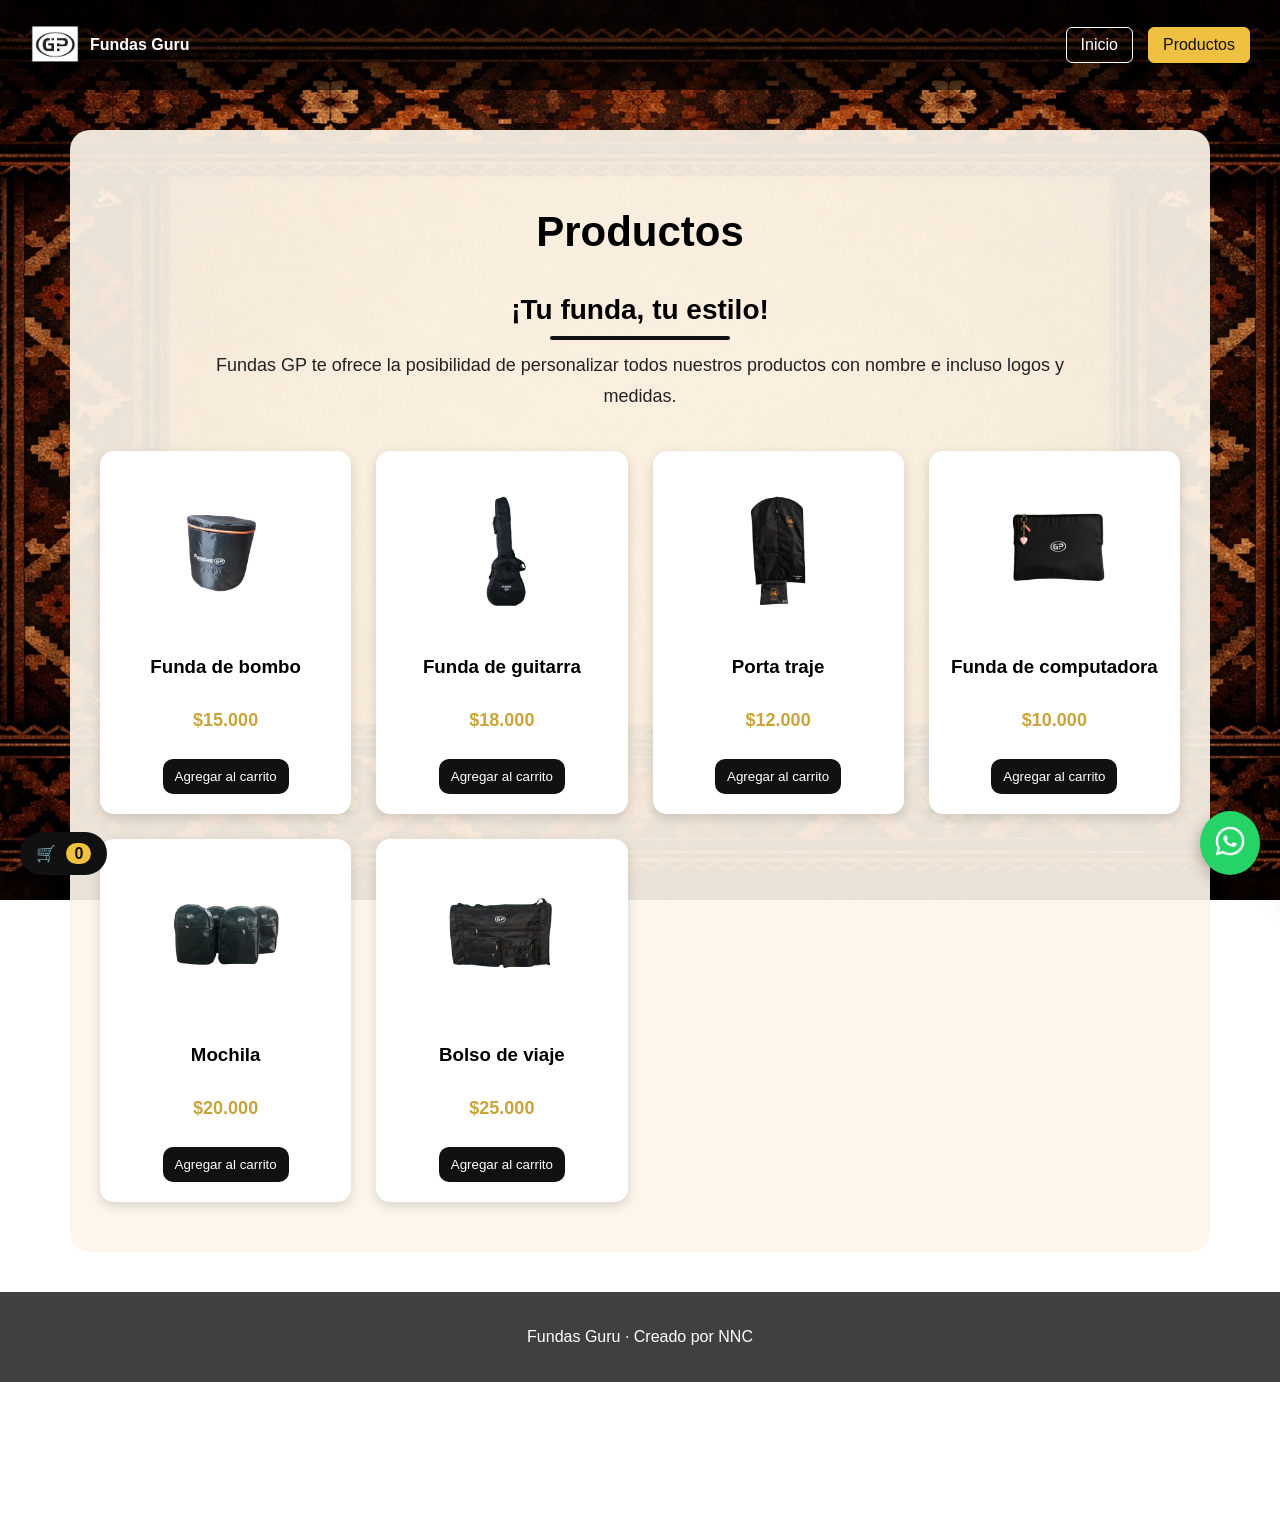
==== producto.html @ 4500167c "trabajo final js - fundas guru" ====
<!DOCTYPE html>
<html lang="es">
<head>
  <meta charset="UTF-8" />
  <meta name="viewport" content="width=device-width, initial-scale=1.0" />
  <title>Productos - Fundas Guru</title>
  <link rel="stylesheet" href="styles.css" />
</head>

<body>

  <!-- NAVBAR -->
  <header class="navbar">
    <div class="logo">
      <img src="multimedia/logo guru.png" alt="Fundas Guru Logo" class="logo-img" />
      <span>Fundas Guru</span>
    </div>

    <button class="hamburger" onclick="toggleMenu()" aria-label="Abrir menú">☰</button>

    <nav class="nav-links" id="navLinks">
      <a href="index.html">Inicio</a>
      <a href="producto.html" class="active">Productos</a>
     
    </nav>
  </header>

  <main>
 <h1>Productos</h1>
<p id="cotizacion" style="text-align:center; font-weight:bold; color:#c9a43b;"></p>
  <section class="personalizacion">
    <h2>¡Tu funda, tu estilo!</h2>
    <p>
      Fundas GP te ofrece la posibilidad de personalizar todos nuestros productos con
      nombre e incluso logos y medidas.
    </p>
  </section>

    <div class="productos">

      <div class="producto">
        <img src="multimedia/fundas bombo.png" alt="Funda de bombo">
        <h3>Funda de bombo</h3>
        <p class="precio">$15.000</p>

        <button class="btn-add"
          data-nombre="Funda de bombo"
          data-precio="15000"
          data-img="multimedia/fundas bombo.png"
          data-imgs="multimedia/fundas bombo.png,multimedia/fundas bombo.png,multimedia/fundas bombo.png">
          Agregar al carrito
        </button>
      </div>

      <div class="producto">
        <img src="multimedia/porta guitarras.png" alt="Funda de guitarra">
        <h3>Funda de guitarra</h3>
        <p class="precio">$18.000</p>

        <button class="btn-add"
          data-nombre="Funda de guitarra"
          data-precio="18000"
          data-img="multimedia/porta guitarras.png"
          data-imgs="multimedia/porta guitarras.png,multimedia/porta guitarras.png,multimedia/porta guitarras.png">
          Agregar al carrito
        </button>
      </div>

      <div class="producto">
        <img src="multimedia/porta traje.png" alt="Porta traje">
        <h3>Porta traje</h3>
        <p class="precio">$12.000</p>

        <button class="btn-add"
          data-nombre="Porta traje"
          data-precio="12000"
          data-img="multimedia/porta traje.png"
          data-imgs="multimedia/porta traje.png,multimedia/porta traje.png,multimedia/porta traje.png">
          Agregar al carrito
        </button>
      </div>

      <div class="producto">
        <img src="multimedia/fundas de computadora.png" alt="Funda de computadora">
        <h3>Funda de computadora</h3>
        <p class="precio">$10.000</p>

        <button class="btn-add"
          data-nombre="Funda de computadora"
          data-precio="10000"
          data-img="multimedia/fundas de computadora.png"
          data-imgs="multimedia/fundas de computadora.png,multimedia/fundas de computadora.png,multimedia/fundas de computadora.png">
          Agregar al carrito
        </button>
      </div>

      <div class="producto">
        <img src="multimedia/mochilas.png" alt="Mochila">
        <h3>Mochila</h3>
        <p class="precio">$20.000</p>

        <button class="btn-add"
          data-nombre="Mochila"
          data-precio="20000"
          data-img="multimedia/mochilas.png"
          data-imgs="multimedia/mochilas.png,multimedia/mochilas.png,multimedia/mochilas.png">
          Agregar al carrito
        </button>
      </div>

      <div class="producto">
        <img src="multimedia/bolso de viaje (2).png" alt="Bolso de viaje">
        <h3>Bolso de viaje</h3>
        <p class="precio">$25.000</p>

        <button class="btn-add"
          data-nombre="Bolso de viaje"
          data-precio="25000"
          data-img="multimedia/bolso de viaje (2).png"
          data-imgs="multimedia/bolso de viaje (2).png,multimedia/bolso de viaje (2).png,multimedia/bolso de viaje (2).png">
          Agregar al carrito
        </button>
      </div>

    </div>
  </main>

  <footer>
    <p>Fundas Guru · Creado por NNC</p>
  </footer>

  <!-- BOTÓN WHATSAPP GENERAL -->
  <a href="https://wa.me/549TU_NUMERO" target="_blank" class="whatsapp">
    <img src="multimedia/wassap. png.png" alt="WhatsApp" style="width: 30px; height: 30px;">
  </a>

  <!-- BOTÓN CARRITO -->
  <button id="btnCarrito" class="carrito-btn">🛒 <span id="carritoCount">0</span></button>

  <!-- PANEL CARRITO -->
  <div id="carritoPanel" class="carrito-panel">
    <div class="carrito-header">
      <h2>Carrito</h2>
      <button id="cerrarCarrito" class="cerrar">✕</button>
    </div>

    <div id="carritoItems" class="carrito-items"></div>

    <div class="carrito-footer">
      <p>Total: <strong id="carritoTotal">$0</strong></p>
      <button id="btnVaciar" class="btn-sec">Vaciar</button>
      
      <button id="btnComprar" class="btn-wsp">Comprar por WhatsApp</button>
    </div>
  </div>

  <!-- MODAL INFO + SLIDER PRO -->
  <div id="modal" class="modal">
    <div class="modal-content">
      <span id="cerrar" class="cerrar">&times;</span>

      <div class="slider">
        <button id="prevImg" class="flecha" aria-label="Anterior">‹</button>

        <div class="slider-viewport">
          <div id="sliderTrack" class="slider-track"></div>
        </div>

        <button id="nextImg" class="flecha" aria-label="Siguiente">›</button>
      </div>

      <div id="dots" class="dots"></div>

      <h2 id="modalTitulo"></h2>
      <p id="modalPrecio"></p>
    </div>
  </div>

  <!-- VISOR DE IMAGEN (ZOOM EXTRA) -->
  <div id="visorImagen" class="visor">
    <span id="cerrarVisor" class="cerrar">&times;</span>
    <img id="imagenGrande" src="">
  </div>

  <script src="app.js"></script>
</body>
</html>
---- styles.css ----
/* ===== RESET ===== */
body {
  margin: 0;
  font-family: Arial, sans-serif;
  background-image: url("multimedia/fondo.jpeg");
  background-size: cover;
  background-position: center;
  background-repeat: no-repeat;
  background-attachment: fixed;

  /* ✅ Evita que WhatsApp/Carrito pisen el footer */
  padding-bottom: 140px;
}

/* ===== NAVBAR ===== */
.navbar {
  display: flex;
  justify-content: space-between;
  align-items: center;
  padding: 20px 30px;
  background-color: rgba(0,0,0,0.6);
  color: white;
  position: relative;
}

.logo {
  display: flex;
  align-items: center;
  gap: 10px;
  font-weight: bold;
}

.logo-img { width: 50px; }

.nav-links {
  display: flex;
  align-items: center;
}

.nav-links a {
  color: white;
  text-decoration: none;
  margin-left: 15px;
  padding: 8px 14px;
  border: 1px solid white;
  border-radius: 6px;
  transition: all 0.3s ease;
}

.nav-links a:hover,
.nav-links a.active {
  background-color: #f0c040;
  color: #111;
  border-color: #f0c040;
}

.hamburger {
  display: none;
  background: transparent;
  border: 1px solid white;
  color: white;
  font-size: 28px;
  padding: 6px 12px;
  border-radius: 8px;
  cursor: pointer;
}

/* ===== CONTENIDO ===== */
main {
  background-color: rgba(253, 246, 234, 0.92);
  margin: 40px auto;
  padding: 50px 20px;
  border-radius: 20px;
  max-width: 1100px;
  text-align: center;
}

main h1 { font-size: 42px; }

/* ===== PRODUCTOS ===== */
.productos {
  display: grid;
  grid-template-columns: repeat(auto-fit, minmax(230px, 1fr));
  gap: 25px;
  max-width: 1100px;
  margin: 30px auto 0;
  padding: 0 10px;
}

.producto {
  position: relative;
  background-color: white;
  padding: 20px;
  border-radius: 14px;
  text-align: center;
  box-shadow: 0 4px 12px rgba(0,0,0,0.15);
  transition: 0.3s ease;
  cursor: pointer;
}

.producto:hover {
  transform: translateY(-6px);
  box-shadow: 0 8px 20px rgba(0,0,0,0.2);
}

/* IMAGEN CON ZOOM */
.producto img {
  width: 160px;
  height: 160px;
  object-fit: contain;
  display: block;
  margin: 0 auto 15px;
  cursor: zoom-in;
  transition: 0.3s ease;
}

.producto:hover img {
  transform: scale(1.08);
  filter: drop-shadow(0 8px 15px rgba(0,0,0,0.3));
}

/* TITULO CON LINEA */
.producto h3 {
  margin: 10px 0 5px;
  position: relative;
  display: inline-block;
}

.producto h3::after {
  content: "";
  display: block;
  width: 0%;
  height: 3px;
  background: black;
  margin: 6px auto 0;
  transition: 0.3s ease;
  border-radius: 2px;
}

.producto:hover h3::after {
  width: 60%;
}

/* PRECIO */
.precio {
  font-weight: bold;
  color: #c9a43b;
  font-size: 18px;
}

/* BOTON AGREGAR */
.btn-add {
  margin-top: 10px;
  padding: 10px 12px;
  border: none;
  border-radius: 10px;
  cursor: pointer;
  background: #111;
  color: #fff;
  transition: 0.3s;
}

.btn-add:hover {
  background: #f0c040;
  color: #111;
}

/* ✅ INDICADOR PC (aparece con hover) */
.producto::after {
  content: "";
  position: absolute;
  bottom: 60px;
  left: 50%;
  transform: translateX(-50%);
  background: rgba(0,0,0,0.7);
  color: white;
  font-size: 12px;
  padding: 4px 12px;
  border-radius: 20px;
  opacity: 0;
  transition: 0.3s ease;
}

.producto:hover::after {
  opacity: 1;
}

/* ===== FOOTER ===== */
footer {
  background-color: rgba(0,0,0,0.75);
  color: white;
  text-align: center;
  padding: 20px;
}

/* ===== WHATSAPP ===== */
.whatsapp {
  position: fixed;
  bottom: 25px;      /* ✅ subido */
  right: 20px;
  background: #25D366;
  padding: 15px;
  border-radius: 50%;
  box-shadow: 0 5px 15px rgba(0,0,0,0.3);
  transition: 0.3s;
  z-index: 1000;
}

.whatsapp:hover { transform: scale(1.1); }

/* ===== MODAL ===== */
.modal {
  display: none;
  position: fixed;
  inset: 0;
  background: rgba(0,0,0,0.6);
  align-items: center;
  justify-content: center;
  z-index: 2000;
}

.modal.show { display: flex; }

.modal-content {
  background: #fff;
  width: min(620px, 92%);
  border-radius: 16px;
  padding: 20px;
  text-align: center;
  position: relative;
}

.cerrar {
  float: right;
  font-size: 28px;
  cursor: pointer;
}

/* ===== SLIDER MODAL PRO ===== */
.slider{
  position: relative;
  display: grid;
  grid-template-columns: 50px 1fr 50px;
  align-items: center;
  gap: 10px;
  margin-top: 10px;
}

.flecha{
  border: none;
  background: rgba(0,0,0,0.08);
  width: 42px;
  height: 42px;
  border-radius: 50%;
  cursor: pointer;
  font-size: 28px;
  display: flex;
  align-items: center;
  justify-content: center;
}

.flecha:hover{ background: rgba(0,0,0,0.15); }

.slider-viewport{
  overflow: hidden;
  width: 100%;
}

.slider-track{
  display: flex;
  transition: transform 0.35s ease;
  will-change: transform;
}

.slider-track img{
  width: 220px;
  height: 220px;
  object-fit: contain;
  flex: 0 0 100%;
  user-select: none;
  pointer-events: none;
}

.dots{
  display: flex;
  justify-content: center;
  gap: 8px;
  margin-top: 12px;
}

.dot{
  width: 10px;
  height: 10px;
  border-radius: 50%;
  background: #ccc;
  cursor: pointer;
}

.dot.active{ background: #111; }

/* ===== BOTON WHATSAPP EN CARRITO ===== */
.btn-wsp{
  display: inline-block;
  background: #25D366;
  color: #fff;
  padding: 10px 14px;
  border-radius: 10px;
  text-decoration: none;
  border: none;
  cursor: pointer;
}

/* ===== CARRITO ===== */
.carrito-btn {
  position: fixed;
  bottom: 25px;  /* ✅ subido */
  left: 20px;
  z-index: 2000;
  background: #111;
  color: #fff;
  border: none;
  padding: 12px 16px;
  border-radius: 999px;
  cursor: pointer;
  font-size: 16px;
}

.carrito-btn span {
  background: #f0c040;
  color: #111;
  padding: 2px 8px;
  border-radius: 999px;
  margin-left: 6px;
  font-weight: bold;
}

.carrito-panel {
  position: fixed;
  top: 0;
  right: -380px;
  width: 360px;
  height: 100vh;
  background: #fff;
  z-index: 2500;
  box-shadow: -10px 0 30px rgba(0,0,0,0.25);
  transition: 0.35s ease;
  display: flex;
  flex-direction: column;
}

.carrito-panel.open { right: 0; }

.carrito-header {
  display: flex;
  justify-content: space-between;
  align-items: center;
  padding: 16px;
  border-bottom: 1px solid #eee;
}

.carrito-items {
  padding: 12px 16px;
  overflow: auto;
  flex: 1;
}

.item {
  display: flex;
  gap: 10px;
  align-items: center;
  padding: 10px 0;
  border-bottom: 1px solid #eee;
}

.item img {
  width: 50px;
  height: 50px;
  object-fit: contain;
}

.item .info { flex: 1; }

.item .controles {
  display: flex;
  align-items: center;
  gap: 6px;
}

.item button {
  border: 1px solid #ddd;
  background: #f7f7f7;
  cursor: pointer;
  padding: 4px 8px;
  border-radius: 8px;
}

.carrito-footer {
  border-top: 1px solid #eee;
  padding: 12px 16px;
  display: grid;
  gap: 10px;
}

.btn-sec {
  padding: 10px 12px;
  border-radius: 10px;
  border: 1px solid #ddd;
  background: #f7f7f7;
  cursor: pointer;
}

/* ===== VISOR DE IMAGEN (ZOOM EXTRA) ===== */
.visor {
  display: none;
  position: fixed;
  inset: 0;
  background: rgba(0,0,0,0.85);
  justify-content: center;
  align-items: center;
  z-index: 3000;
}

.visor img {
  max-width: 80%;
  max-height: 80%;
  border-radius: 12px;
  animation: zoomIn 0.3s ease;
}

@keyframes zoomIn {
  from { transform: scale(0.7); opacity: 0; }
  to   { transform: scale(1); opacity: 1; }
}

.visor .cerrar {
  position: absolute;
  top: 30px;
  right: 40px;
  font-size: 40px;
  color: white;
  cursor: pointer;
  float: none;
}

/* ===== SOLO CELULAR ===== */
@media (max-width: 768px) {
  .hamburger { display: block; }

  .nav-links {
    display: none;
    position: absolute;
    top: 70px;
    right: 15px;
    background: rgba(0,0,0,0.9);
    padding: 12px;
    border-radius: 12px;
    flex-direction: column;
    gap: 10px;
    z-index: 999;
  }

  .nav-links.open { display: flex; }

  .nav-links a {
    margin: 0;
    width: 160px;
    text-align: center;
  }

  /* ✅ Línea siempre visible en celular */
  .producto h3::after {
    width: 60%;
  }

  /* ✅ Indicador siempre visible en celular */
  .producto::after {
    content: "👆 Tocar para ampliar";
    opacity: 1;
    bottom: 70px;
  }

  /* ✅ Más espacio abajo en celular */
  body {
    padding-bottom: 160px;
  }
}

/* ===== SECCIÓN PERSONALIZACIÓN ===== */
.personalizacion {
  max-width: 900px;
  margin: 10px auto 30px;
  padding: 10px 15px;
  text-align: center;
}

.personalizacion h2 {
  display: inline-block;
  font-size: 28px;
  font-weight: 800;
  margin: 0 0 10px;
  position: relative;
}

.personalizacion h2::after {
  content: "";
  display: block;
  width: 70%;
  height: 4px;
  background: #111;
  margin: 10px auto 0;
  border-radius: 3px;
}

.personalizacion p {
  font-size: 18px;
  line-height: 1.7;
  margin: 0;
  color: #222;
}
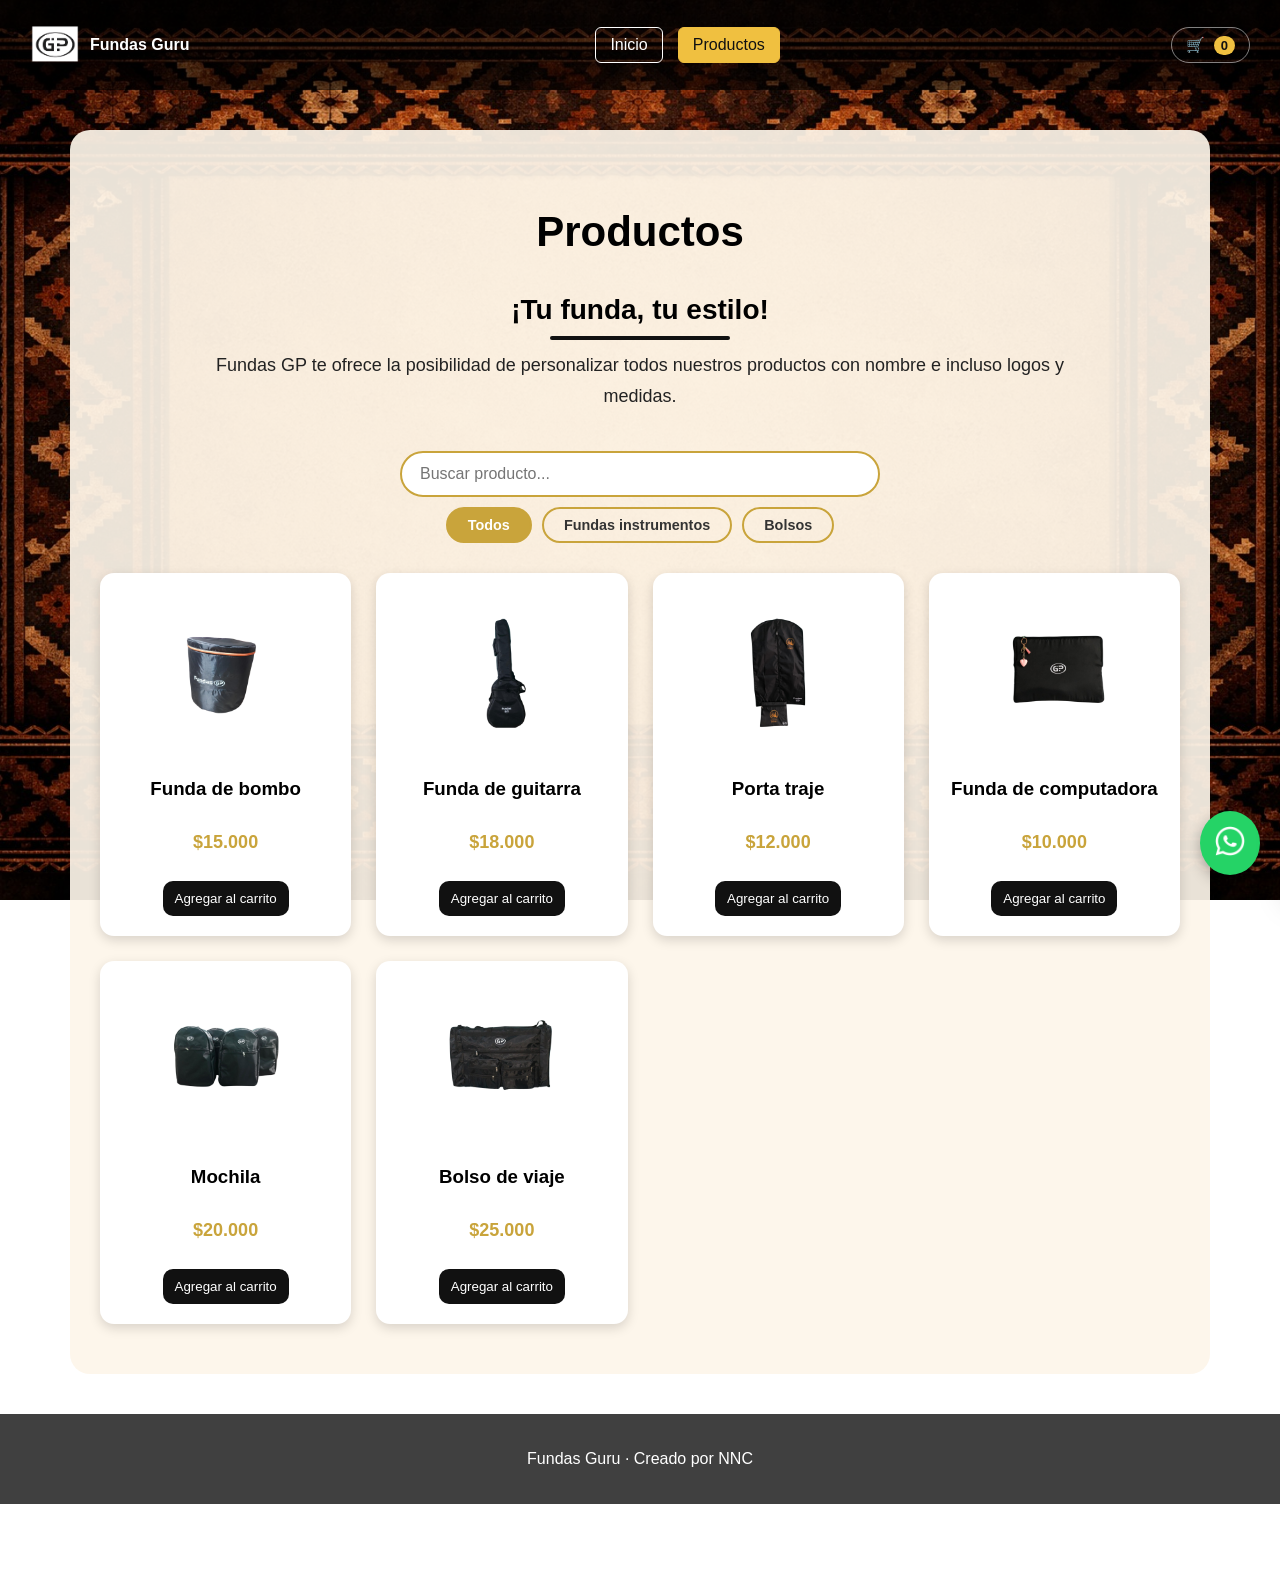
==== commit de2cd981: "Agregar buscador, filtros, checkout completo y carrito en navbar Co-Authored-By: Claude Sonnet 4.6 <" ====
--- a/producto.html
+++ b/producto.html
@@ -21,8 +21,9 @@
     <nav class="nav-links" id="navLinks">
       <a href="index.html">Inicio</a>
       <a href="producto.html" class="active">Productos</a>
-     
     </nav>
+
+    <button id="btnCarrito" class="carrito-btn-nav">🛒 <span id="carritoCount">0</span></button>
   </header>
 
   <main>
@@ -36,13 +37,24 @@
     </p>
   </section>
 
+    <div class="buscador-wrapper">
+      <input type="text" id="buscadorProductos" placeholder="Buscar producto..." autocomplete="off" />
+    </div>
+
+    <div class="filtros-wrapper">
+      <button class="filtro-btn active" data-filtro="todos">Todos</button>
+      <button class="filtro-btn" data-filtro="instrumentos">Fundas instrumentos</button>
+      <button class="filtro-btn" data-filtro="bolsos">Bolsos</button>
+    </div>
+
+    <p id="sinResultados" class="sin-resultados" style="display:none;">No se encontraron productos.</p>
+
     <div class="productos">
 
-      <div class="producto">
+      <div class="producto" data-categoria="instrumentos">
         <img src="multimedia/fundas bombo.png" alt="Funda de bombo">
         <h3>Funda de bombo</h3>
         <p class="precio">$15.000</p>
-
         <button class="btn-add"
           data-nombre="Funda de bombo"
           data-precio="15000"
@@ -52,11 +64,10 @@
         </button>
       </div>
 
-      <div class="producto">
+      <div class="producto" data-categoria="instrumentos">
         <img src="multimedia/porta guitarras.png" alt="Funda de guitarra">
         <h3>Funda de guitarra</h3>
         <p class="precio">$18.000</p>
-
         <button class="btn-add"
           data-nombre="Funda de guitarra"
           data-precio="18000"
@@ -66,11 +77,10 @@
         </button>
       </div>
 
-      <div class="producto">
+      <div class="producto" data-categoria="bolsos">
         <img src="multimedia/porta traje.png" alt="Porta traje">
         <h3>Porta traje</h3>
         <p class="precio">$12.000</p>
-
         <button class="btn-add"
           data-nombre="Porta traje"
           data-precio="12000"
@@ -80,11 +90,10 @@
         </button>
       </div>
 
-      <div class="producto">
+      <div class="producto" data-categoria="bolsos">
         <img src="multimedia/fundas de computadora.png" alt="Funda de computadora">
         <h3>Funda de computadora</h3>
         <p class="precio">$10.000</p>
-
         <button class="btn-add"
           data-nombre="Funda de computadora"
           data-precio="10000"
@@ -94,11 +103,10 @@
         </button>
       </div>
 
-      <div class="producto">
+      <div class="producto" data-categoria="bolsos">
         <img src="multimedia/mochilas.png" alt="Mochila">
         <h3>Mochila</h3>
         <p class="precio">$20.000</p>
-
         <button class="btn-add"
           data-nombre="Mochila"
           data-precio="20000"
@@ -108,11 +116,10 @@
         </button>
       </div>
 
-      <div class="producto">
+      <div class="producto" data-categoria="bolsos">
         <img src="multimedia/bolso de viaje (2).png" alt="Bolso de viaje">
         <h3>Bolso de viaje</h3>
         <p class="precio">$25.000</p>
-
         <button class="btn-add"
           data-nombre="Bolso de viaje"
           data-precio="25000"
@@ -133,9 +140,6 @@
   <a href="https://wa.me/549TU_NUMERO" target="_blank" class="whatsapp">
     <img src="multimedia/wassap. png.png" alt="WhatsApp" style="width: 30px; height: 30px;">
   </a>
-
-  <!-- BOTÓN CARRITO -->
-  <button id="btnCarrito" class="carrito-btn">🛒 <span id="carritoCount">0</span></button>
 
   <!-- PANEL CARRITO -->
   <div id="carritoPanel" class="carrito-panel">
@@ -150,7 +154,7 @@
       <p>Total: <strong id="carritoTotal">$0</strong></p>
       <button id="btnVaciar" class="btn-sec">Vaciar</button>
       
-      <button id="btnComprar" class="btn-wsp">Comprar por WhatsApp</button>
+      <button id="btnComprar" class="btn-wsp">Confirmar compra</button>
     </div>
   </div>
 
@@ -173,6 +177,123 @@
 
       <h2 id="modalTitulo"></h2>
       <p id="modalPrecio"></p>
+    </div>
+  </div>
+
+  <!-- ================================================
+       CHECKOUT MODAL (3 pasos + confirmación)
+  ================================================ -->
+  <div id="checkoutOverlay" class="ck-overlay">
+    <div class="ck-box">
+
+      <!-- Stepper -->
+      <div class="ck-stepper" id="ckStepper">
+        <div class="ck-step-dot active" id="ckDot1">1</div>
+        <div class="ck-step-line" id="ckLine1"></div>
+        <div class="ck-step-dot" id="ckDot2">2</div>
+        <div class="ck-step-line" id="ckLine2"></div>
+        <div class="ck-step-dot" id="ckDot3">3</div>
+      </div>
+      <div class="ck-step-labels">
+        <span>Datos</span>
+        <span>Envío</span>
+        <span>Pago</span>
+      </div>
+
+      <!-- PASO 1: Datos personales -->
+      <div class="ck-step" id="ckStep1">
+        <h2 class="ck-titulo">Datos personales</h2>
+        <input class="ck-input" type="text" id="ckNombre" placeholder="Nombre *" />
+        <input class="ck-input" type="text" id="ckApellido" placeholder="Apellido *" />
+        <input class="ck-input" type="email" id="ckEmail" placeholder="Email *" />
+        <div class="ck-nav">
+          <button class="ck-btn-sec" onclick="cerrarCheckout()">Cancelar</button>
+          <button class="ck-btn-pri" onclick="irPaso(2)">Siguiente →</button>
+        </div>
+      </div>
+
+      <!-- PASO 2: Dirección de envío -->
+      <div class="ck-step hidden" id="ckStep2">
+        <h2 class="ck-titulo">Dirección de envío</h2>
+        <input class="ck-input" type="text" id="ckDireccion" placeholder="Calle y número *" />
+        <div class="ck-row-2">
+          <input class="ck-input" type="text" id="ckLocalidad" placeholder="Localidad *" />
+          <input class="ck-input" type="text" id="ckProvincia" placeholder="Provincia *" />
+        </div>
+        <input class="ck-input" type="text" id="ckCP" placeholder="Código postal *" maxlength="8" inputmode="numeric" />
+        <label class="ck-label">Horario de entrega preferido:</label>
+        <select class="ck-select" id="ckHorario">
+          <option value="" disabled selected>Seleccioná un horario</option>
+          <option value="8 a 14hs">Mañana: 8 a 14hs</option>
+          <option value="14 a 20hs">Tarde: 14 a 20hs</option>
+        </select>
+        <div class="ck-nav">
+          <button class="ck-btn-sec" onclick="irPaso(1)">← Atrás</button>
+          <button class="ck-btn-pri" onclick="irPaso(3)">Siguiente →</button>
+        </div>
+      </div>
+
+      <!-- PASO 3: Método de pago -->
+      <div class="ck-step hidden" id="ckStep3">
+        <h2 class="ck-titulo">Método de pago</h2>
+        <div class="ck-pay-tabs">
+          <button class="ck-pay-tab active" id="tabTransferencia" onclick="seleccionarPago('transferencia', this)">Transferencia</button>
+          <button class="ck-pay-tab" id="tabTarjeta" onclick="seleccionarPago('tarjeta', this)">Débito / Crédito</button>
+        </div>
+
+        <!-- Transferencia -->
+        <div id="ckPagoTransferencia">
+          <div class="ck-bank-info">
+            <p><span>Alias:</span> FUNDAS.GURU.MP</p>
+            <p><span>CBU:</span> 0000003100012345678901</p>
+            <p><span>Titular:</span> Fundas Guru S.A.</p>
+            <p><span>CUIT:</span> 30-12345678-9</p>
+          </div>
+          <label class="ck-label">Adjuntar comprobante de pago:</label>
+          <input class="ck-file" type="file" id="ckComprobante" accept="image/*,application/pdf" />
+        </div>
+
+        <!-- Tarjeta -->
+        <div id="ckPagoTarjeta" class="hidden">
+          <div class="ck-card-preview" id="ckCardPreview">
+            <div class="ck-card-chip"></div>
+            <div class="ck-card-num-display" id="ckCardNumDisplay">•••• •••• •••• ••••</div>
+            <div class="ck-card-row">
+              <div>
+                <div class="ck-card-label-sm">Titular</div>
+                <div id="ckCardNameDisplay">NOMBRE APELLIDO</div>
+              </div>
+              <div>
+                <div class="ck-card-label-sm">Vence</div>
+                <div id="ckCardExpDisplay">MM/AA</div>
+              </div>
+            </div>
+          </div>
+          <input class="ck-input" type="text" id="ckCardNum" placeholder="Número de tarjeta" maxlength="19" inputmode="numeric" />
+          <input class="ck-input" type="text" id="ckCardNombre" placeholder="Nombre completo (igual a la tarjeta)" />
+          <div class="ck-row-2">
+            <input class="ck-input" type="text" id="ckCardExp" placeholder="MM/AA" maxlength="5" inputmode="numeric" />
+            <input class="ck-input" type="text" id="ckCardCvv" placeholder="CVV" maxlength="4" inputmode="numeric" />
+          </div>
+        </div>
+
+        <div class="ck-nav">
+          <button class="ck-btn-sec" onclick="irPaso(2)">← Atrás</button>
+          <button class="ck-btn-pri" onclick="confirmarCompra()">Confirmar compra</button>
+        </div>
+      </div>
+
+      <!-- PASO 4: Éxito -->
+      <div class="ck-step hidden" id="ckStep4">
+        <div class="ck-success-icon">
+          <svg viewBox="0 0 52 52"><circle cx="26" cy="26" r="25" fill="none"/><path fill="none" d="M14 27l8 8 16-16"/></svg>
+        </div>
+        <h2 class="ck-titulo">¡Muchas gracias por tu compra!</h2>
+        <p class="ck-subtitulo">Tu pedido fue recibido correctamente.</p>
+        <div id="ckResumen" class="ck-resumen"></div>
+        <button class="ck-btn-pri" style="margin-top:20px" onclick="cerrarCheckout()">Cerrar</button>
+      </div>
+
     </div>
   </div>
 
--- a/styles.css
+++ b/styles.css
@@ -8,8 +8,8 @@
   background-repeat: no-repeat;
   background-attachment: fixed;
 
-  /* ✅ Evita que WhatsApp/Carrito pisen el footer */
-  padding-bottom: 140px;
+  /* ✅ Evita que WhatsApp pise el footer */
+  padding-bottom: 80px;
 }
 
 /* ===== NAVBAR ===== */
@@ -76,6 +76,38 @@
 }
 
 main h1 { font-size: 42px; }
+
+/* ===== BUSCADOR ===== */
+.buscador-wrapper {
+  display: flex;
+  justify-content: center;
+  margin: 20px auto 10px;
+  max-width: 480px;
+  padding: 0 16px;
+}
+
+#buscadorProductos {
+  width: 100%;
+  padding: 12px 18px;
+  border: 2px solid #c9a43b;
+  border-radius: 30px;
+  font-size: 1rem;
+  outline: none;
+  transition: box-shadow 0.2s;
+  background: #fff;
+  color: #333;
+}
+
+#buscadorProductos:focus {
+  box-shadow: 0 0 0 3px rgba(201, 164, 59, 0.3);
+}
+
+.sin-resultados {
+  text-align: center;
+  color: #888;
+  font-size: 1rem;
+  margin-top: 10px;
+}
 
 /* ===== PRODUCTOS ===== */
 .productos {
@@ -310,28 +342,67 @@
   cursor: pointer;
 }
 
-/* ===== CARRITO ===== */
-.carrito-btn {
-  position: fixed;
-  bottom: 25px;  /* ✅ subido */
-  left: 20px;
-  z-index: 2000;
-  background: #111;
+/* ===== CARRITO (NAVBAR) ===== */
+.carrito-btn-nav {
+  background: transparent;
   color: #fff;
-  border: none;
-  padding: 12px 16px;
+  border: 1.5px solid rgba(255,255,255,0.5);
+  padding: 8px 14px;
   border-radius: 999px;
   cursor: pointer;
-  font-size: 16px;
-}
-
-.carrito-btn span {
+  font-size: 15px;
+  transition: 0.2s;
+  white-space: nowrap;
+  flex-shrink: 0;
+}
+
+.carrito-btn-nav:hover {
+  background: #f0c040;
+  border-color: #f0c040;
+  color: #111;
+}
+
+.carrito-btn-nav span {
   background: #f0c040;
   color: #111;
-  padding: 2px 8px;
+  padding: 2px 7px;
   border-radius: 999px;
-  margin-left: 6px;
+  margin-left: 5px;
   font-weight: bold;
+  font-size: 13px;
+  transition: 0.2s;
+}
+
+.carrito-btn-nav:hover span {
+  background: #111;
+  color: #f0c040;
+}
+
+/* ===== FILTROS ===== */
+.filtros-wrapper {
+  display: flex;
+  justify-content: center;
+  flex-wrap: wrap;
+  gap: 10px;
+  margin: 10px auto 20px;
+}
+
+.filtro-btn {
+  padding: 8px 20px;
+  border: 2px solid #c9a43b;
+  border-radius: 999px;
+  background: transparent;
+  color: #333;
+  font-size: 0.9rem;
+  font-weight: bold;
+  cursor: pointer;
+  transition: 0.2s;
+}
+
+.filtro-btn:hover,
+.filtro-btn.active {
+  background: #c9a43b;
+  color: #fff;
 }
 
 .carrito-panel {
@@ -445,6 +516,11 @@
 /* ===== SOLO CELULAR ===== */
 @media (max-width: 768px) {
   .hamburger { display: block; }
+
+  .carrito-btn-nav {
+    font-size: 13px;
+    padding: 6px 10px;
+  }
 
   .nav-links {
     display: none;
@@ -481,7 +557,7 @@
 
   /* ✅ Más espacio abajo en celular */
   body {
-    padding-bottom: 160px;
+    padding-bottom: 100px;
   }
 }
 
@@ -518,3 +594,333 @@
   color: #222;
 }
 
+/* ===== CHECKOUT MODAL ===== */
+.ck-overlay {
+  display: none;
+  position: fixed;
+  inset: 0;
+  background: rgba(0,0,0,0.65);
+  z-index: 4000;
+  align-items: center;
+  justify-content: center;
+  padding: 16px;
+}
+
+.ck-overlay.show { display: flex; }
+
+.ck-box {
+  background: #fff;
+  border-radius: 20px;
+  padding: 30px 28px 24px;
+  width: min(520px, 100%);
+  max-height: 90vh;
+  overflow-y: auto;
+  box-shadow: 0 20px 60px rgba(0,0,0,0.3);
+  animation: ckSlideIn 0.3s ease;
+}
+
+@keyframes ckSlideIn {
+  from { transform: translateY(30px); opacity: 0; }
+  to   { transform: translateY(0);    opacity: 1; }
+}
+
+/* Stepper */
+.ck-stepper {
+  display: flex;
+  align-items: center;
+  justify-content: center;
+  gap: 0;
+  margin-bottom: 4px;
+}
+
+.ck-step-dot {
+  width: 34px;
+  height: 34px;
+  border-radius: 50%;
+  background: #e0e0e0;
+  color: #999;
+  font-weight: bold;
+  display: flex;
+  align-items: center;
+  justify-content: center;
+  font-size: 15px;
+  transition: 0.3s;
+  flex-shrink: 0;
+}
+
+.ck-step-dot.active {
+  background: #c9a43b;
+  color: #fff;
+}
+
+.ck-step-dot.done {
+  background: #2ecc71;
+  color: #fff;
+}
+
+.ck-step-line {
+  flex: 1;
+  height: 3px;
+  background: #e0e0e0;
+  max-width: 80px;
+  transition: 0.3s;
+}
+
+.ck-step-line.done { background: #2ecc71; }
+
+.ck-step-labels {
+  display: flex;
+  justify-content: space-between;
+  max-width: 280px;
+  margin: 4px auto 20px;
+  font-size: 12px;
+  color: #888;
+}
+
+/* Pasos */
+.ck-step.hidden { display: none; }
+
+.ck-titulo {
+  font-size: 1.4rem;
+  margin: 0 0 18px;
+  text-align: center;
+  color: #111;
+}
+
+.ck-subtitulo {
+  text-align: center;
+  color: #555;
+  margin-top: -10px;
+  margin-bottom: 16px;
+}
+
+.ck-input {
+  width: 100%;
+  box-sizing: border-box;
+  padding: 11px 14px;
+  margin-bottom: 12px;
+  border: 1.5px solid #ddd;
+  border-radius: 10px;
+  font-size: 0.95rem;
+  outline: none;
+  transition: border-color 0.2s;
+}
+
+.ck-input:focus { border-color: #c9a43b; }
+
+.ck-row-2 {
+  display: grid;
+  grid-template-columns: 1fr 1fr;
+  gap: 12px;
+}
+
+.ck-row-2 .ck-input { margin-bottom: 12px; }
+
+/* Tabs de pago */
+.ck-pay-tabs {
+  display: flex;
+  gap: 10px;
+  margin-bottom: 16px;
+}
+
+.ck-pay-tab {
+  flex: 1;
+  padding: 10px;
+  border: 2px solid #ddd;
+  border-radius: 10px;
+  background: #f7f7f7;
+  cursor: pointer;
+  font-size: 0.9rem;
+  font-weight: bold;
+  transition: 0.2s;
+}
+
+.ck-pay-tab.active {
+  border-color: #c9a43b;
+  background: #fffbef;
+  color: #c9a43b;
+}
+
+/* Info bancaria */
+.ck-bank-info {
+  background: #f9f9f9;
+  border: 1.5px dashed #c9a43b;
+  border-radius: 12px;
+  padding: 14px 16px;
+  margin-bottom: 14px;
+  font-size: 0.9rem;
+  line-height: 1.8;
+}
+
+.ck-bank-info p { margin: 0; }
+.ck-bank-info span { font-weight: bold; color: #555; }
+
+.ck-label {
+  display: block;
+  font-size: 0.85rem;
+  color: #555;
+  margin-bottom: 6px;
+}
+
+.ck-select {
+  width: 100%;
+  box-sizing: border-box;
+  padding: 11px 14px;
+  margin-bottom: 12px;
+  border: 1.5px solid #ddd;
+  border-radius: 10px;
+  font-size: 0.95rem;
+  outline: none;
+  background: #fff;
+  color: #333;
+  cursor: pointer;
+  appearance: none;
+  background-image: url("data:image/svg+xml,%3Csvg xmlns='http://www.w3.org/2000/svg' width='12' height='8' viewBox='0 0 12 8'%3E%3Cpath fill='%23999' d='M6 8L0 0h12z'/%3E%3C/svg%3E");
+  background-repeat: no-repeat;
+  background-position: right 14px center;
+  transition: border-color 0.2s;
+}
+
+.ck-select:focus { border-color: #c9a43b; }
+
+.ck-file {
+  width: 100%;
+  box-sizing: border-box;
+  padding: 8px;
+  border: 1.5px dashed #ddd;
+  border-radius: 10px;
+  margin-bottom: 12px;
+  font-size: 0.85rem;
+  cursor: pointer;
+}
+
+/* Tarjeta preview */
+.ck-card-preview {
+  background: linear-gradient(135deg, #1a1a2e, #16213e, #0f3460);
+  border-radius: 16px;
+  padding: 20px 22px;
+  color: #fff;
+  margin-bottom: 16px;
+  font-family: monospace;
+  min-height: 120px;
+  display: flex;
+  flex-direction: column;
+  justify-content: space-between;
+  box-shadow: 0 8px 24px rgba(0,0,0,0.3);
+}
+
+.ck-card-chip {
+  width: 36px;
+  height: 28px;
+  background: linear-gradient(135deg, #f0c040, #d4a015);
+  border-radius: 5px;
+  margin-bottom: 12px;
+}
+
+.ck-card-num-display {
+  font-size: 1.1rem;
+  letter-spacing: 3px;
+  margin-bottom: 14px;
+  word-break: break-all;
+}
+
+.ck-card-row {
+  display: flex;
+  justify-content: space-between;
+  font-size: 0.8rem;
+}
+
+.ck-card-label-sm {
+  font-size: 0.65rem;
+  color: rgba(255,255,255,0.6);
+  text-transform: uppercase;
+  margin-bottom: 2px;
+}
+
+/* Botones nav */
+.ck-nav {
+  display: flex;
+  justify-content: space-between;
+  gap: 10px;
+  margin-top: 6px;
+}
+
+.ck-btn-pri {
+  flex: 1;
+  padding: 11px 16px;
+  background: #111;
+  color: #fff;
+  border: none;
+  border-radius: 10px;
+  cursor: pointer;
+  font-size: 0.95rem;
+  font-weight: bold;
+  transition: 0.2s;
+}
+
+.ck-btn-pri:hover { background: #c9a43b; }
+
+.ck-btn-sec {
+  flex: 1;
+  padding: 11px 16px;
+  background: #f0f0f0;
+  color: #555;
+  border: 1px solid #ddd;
+  border-radius: 10px;
+  cursor: pointer;
+  font-size: 0.95rem;
+  transition: 0.2s;
+}
+
+.ck-btn-sec:hover { background: #e0e0e0; }
+
+/* Success */
+.ck-success-icon {
+  width: 80px;
+  height: 80px;
+  margin: 0 auto 16px;
+  border-radius: 50%;
+  background: #2ecc71;
+  display: flex;
+  align-items: center;
+  justify-content: center;
+  animation: popIn 0.5s cubic-bezier(0.175, 0.885, 0.32, 1.275);
+}
+
+@keyframes popIn {
+  from { transform: scale(0); opacity: 0; }
+  to   { transform: scale(1); opacity: 1; }
+}
+
+.ck-success-icon svg {
+  width: 44px;
+  height: 44px;
+  stroke: #fff;
+  stroke-width: 4;
+  stroke-linecap: round;
+  stroke-linejoin: round;
+}
+
+.ck-success-icon svg circle { stroke: transparent; }
+
+/* Resumen pedido */
+.ck-resumen {
+  background: #f9f9f9;
+  border-radius: 12px;
+  padding: 16px;
+  text-align: left;
+  font-size: 0.9rem;
+  line-height: 1.7;
+}
+
+.ck-resumen hr { border: none; border-top: 1px solid #eee; margin: 8px 0; }
+
+.ck-resumen-total {
+  font-size: 1.05rem;
+  font-weight: bold;
+  color: #c9a43b;
+  margin-top: 4px;
+}
+
+.hidden { display: none; }
+
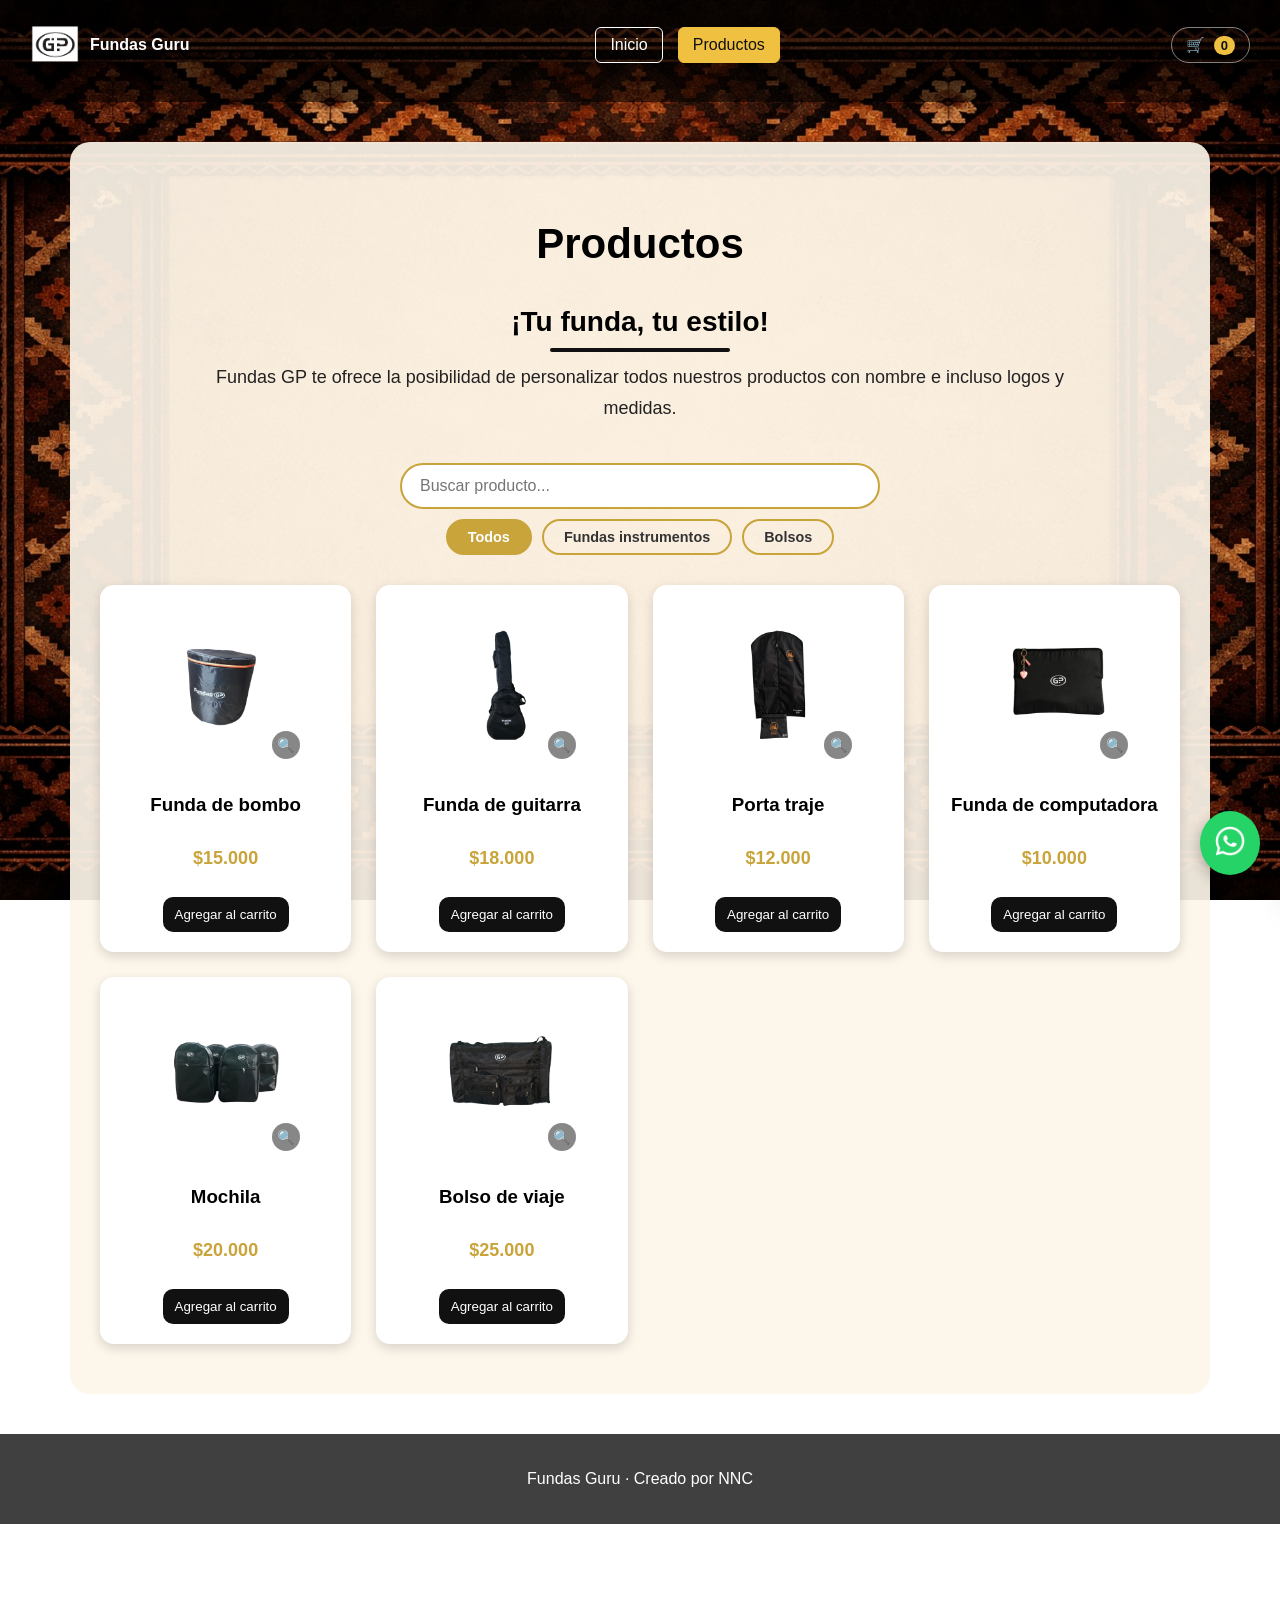
==== commit 523ae917: "Mover cotización USD a barra bajo navbar y reemplazar tooltip por ícono de lupa Co-Authored-By: Clau" ====
--- a/producto.html
+++ b/producto.html
@@ -26,9 +26,10 @@
     <button id="btnCarrito" class="carrito-btn-nav">🛒 <span id="carritoCount">0</span></button>
   </header>
 
+  <div id="cotizacion" class="cotizacion-bar"></div>
+
   <main>
- <h1>Productos</h1>
-<p id="cotizacion" style="text-align:center; font-weight:bold; color:#c9a43b;"></p>
+  <h1>Productos</h1>
   <section class="personalizacion">
     <h2>¡Tu funda, tu estilo!</h2>
     <p>
--- a/styles.css
+++ b/styles.css
@@ -65,6 +65,17 @@
   cursor: pointer;
 }
 
+/* ===== BARRA COTIZACIÓN USD ===== */
+.cotizacion-bar {
+  background: rgba(0,0,0,0.55);
+  color: #f0c040;
+  text-align: center;
+  font-size: 0.85rem;
+  font-weight: bold;
+  padding: 6px 16px;
+  letter-spacing: 0.5px;
+}
+
 /* ===== CONTENIDO ===== */
 main {
   background-color: rgba(253, 246, 234, 0.92);
@@ -76,6 +87,14 @@
 }
 
 main h1 { font-size: 42px; }
+
+.imagen-principal {
+  display: block;
+  margin: 20px auto 0;
+  width: 500px;
+  max-width: 100%;
+  border-radius: 16px;
+}
 
 /* ===== BUSCADOR ===== */
 .buscador-wrapper {
@@ -136,17 +155,16 @@
 }
 
 /* IMAGEN CON ZOOM */
-.producto img {
+.producto .img-wrap img {
   width: 160px;
   height: 160px;
   object-fit: contain;
   display: block;
-  margin: 0 auto 15px;
   cursor: zoom-in;
   transition: 0.3s ease;
 }
 
-.producto:hover img {
+.producto:hover .img-wrap img {
   transform: scale(1.08);
   filter: drop-shadow(0 8px 15px rgba(0,0,0,0.3));
 }
@@ -197,24 +215,35 @@
   color: #111;
 }
 
-/* ✅ INDICADOR PC (aparece con hover) */
-.producto::after {
-  content: "";
+/* ===== LUPA SOBRE IMAGEN ===== */
+.producto .img-wrap {
+  position: relative;
+  display: inline-block;
+  margin: 0 auto 15px;
+}
+
+.producto .img-wrap img {
+  display: block;
+  margin: 0;
+}
+
+.producto .img-wrap::after {
+  content: "🔍";
   position: absolute;
-  bottom: 60px;
-  left: 50%;
-  transform: translateX(-50%);
-  background: rgba(0,0,0,0.7);
-  color: white;
-  font-size: 12px;
-  padding: 4px 12px;
-  border-radius: 20px;
-  opacity: 0;
-  transition: 0.3s ease;
-}
-
-.producto:hover::after {
-  opacity: 1;
+  bottom: 6px;
+  right: 6px;
+  background: rgba(0,0,0,0.55);
+  color: #fff;
+  font-size: 14px;
+  width: 28px;
+  height: 28px;
+  border-radius: 50%;
+  display: flex;
+  align-items: center;
+  justify-content: center;
+  opacity: 0.85;
+  transition: 0.2s;
+  pointer-events: none;
 }
 
 /* ===== FOOTER ===== */
@@ -513,9 +542,30 @@
   float: none;
 }
 
-/* ===== SOLO CELULAR ===== */
+/* ===== TABLET GRANDE (≤ 900px) ===== */
+@media (max-width: 900px) {
+  main {
+    margin: 24px 16px;
+    padding: 36px 20px;
+  }
+
+  .productos {
+    grid-template-columns: repeat(2, 1fr);
+    gap: 20px;
+  }
+
+  .imagen-principal {
+    width: 100% !important;
+    max-width: 420px;
+  }
+}
+
+/* ===== TABLET Y CELULAR (≤ 768px) ===== */
 @media (max-width: 768px) {
+  /* Navbar */
   .hamburger { display: block; }
+
+  .navbar { padding: 14px 20px; }
 
   .carrito-btn-nav {
     font-size: 13px;
@@ -525,40 +575,198 @@
   .nav-links {
     display: none;
     position: absolute;
-    top: 70px;
+    top: 68px;
     right: 15px;
-    background: rgba(0,0,0,0.9);
+    background: rgba(0,0,0,0.92);
     padding: 12px;
     border-radius: 12px;
     flex-direction: column;
     gap: 10px;
     z-index: 999;
+    min-width: 180px;
   }
 
   .nav-links.open { display: flex; }
 
   .nav-links a {
     margin: 0;
+    width: 100%;
+    text-align: center;
+  }
+
+  /* Main */
+  main {
+    margin: 16px 12px;
+    padding: 28px 16px;
+    border-radius: 16px;
+  }
+
+  main h1 { font-size: 30px; }
+
+  /* Productos */
+  .producto h3::after { width: 60%; }
+
+  /* Carrito panel ocupa toda la pantalla en mobile */
+  .carrito-panel {
+    width: 100%;
+    right: -100%;
+  }
+  .carrito-panel.open { right: 0; }
+
+  /* Checkout */
+  .ck-row-2 {
+    grid-template-columns: 1fr;
+  }
+
+  .ck-box {
+    padding: 24px 18px 20px;
+  }
+
+  body { padding-bottom: 100px; }
+}
+
+/* ===== SOLO CELULAR (≤ 480px) ===== */
+@media (max-width: 480px) {
+  /* Navbar */
+  .navbar { padding: 10px 14px; }
+
+  .logo-img { width: 36px; }
+
+  .logo span { font-size: 14px; }
+
+  .carrito-btn-nav {
+    font-size: 12px;
+    padding: 5px 9px;
+  }
+
+  .carrito-btn-nav span { font-size: 11px; }
+
+  /* Main */
+  main {
+    margin: 10px 8px;
+    padding: 20px 12px;
+    border-radius: 12px;
+  }
+
+  main h1 { font-size: 24px; }
+
+  /* Index imagen */
+  .imagen-principal {
+    width: 100% !important;
+    max-width: 100%;
+  }
+
+  /* Personalización */
+  .personalizacion h2 { font-size: 20px; }
+  .personalizacion p  { font-size: 15px; }
+
+  /* Buscador */
+  .buscador-wrapper { padding: 0 6px; }
+
+  #buscadorProductos {
+    padding: 10px 14px;
+    font-size: 0.9rem;
+  }
+
+  /* Filtros */
+  .filtros-wrapper { gap: 8px; }
+
+  .filtro-btn {
+    padding: 7px 14px;
+    font-size: 0.8rem;
+  }
+
+  /* Productos: 2 columnas compactas */
+  .productos {
+    grid-template-columns: repeat(2, 1fr);
+    gap: 10px;
+    padding: 0 6px;
+  }
+
+  .producto {
+    padding: 12px 8px;
+  }
+
+  .producto .img-wrap img {
+    width: 100px;
+    height: 100px;
+  }
+
+  .producto h3 {
+    font-size: 0.85rem;
+    margin: 8px 0 4px;
+  }
+
+  .precio { font-size: 15px; }
+
+  .btn-add {
+    font-size: 0.78rem;
+    padding: 8px 6px;
+    width: 100%;
+    box-sizing: border-box;
+  }
+
+  /* Carrito panel full width */
+  .carrito-panel {
+    width: 100%;
+    right: -100%;
+  }
+
+  .carrito-panel.open { right: 0; }
+
+  /* Checkout: sube desde abajo como sheet */
+  .ck-overlay {
+    padding: 0;
+    align-items: flex-end;
+  }
+
+  .ck-box {
+    border-radius: 20px 20px 0 0;
+    width: 100%;
+    max-height: 92vh;
+    padding: 20px 14px 28px;
+    animation: ckSlideUp 0.3s ease;
+  }
+
+  @keyframes ckSlideUp {
+    from { transform: translateY(100%); opacity: 0; }
+    to   { transform: translateY(0);    opacity: 1; }
+  }
+
+  .ck-titulo { font-size: 1.2rem; }
+
+  .ck-card-preview {
+    padding: 14px 16px;
+    min-height: 100px;
+  }
+
+  .ck-card-num-display {
+    font-size: 0.88rem;
+    letter-spacing: 2px;
+  }
+
+  .ck-btn-pri,
+  .ck-btn-sec {
+    font-size: 0.88rem;
+    padding: 10px 10px;
+  }
+
+  /* Modal producto */
+  .slider-track img {
     width: 160px;
-    text-align: center;
-  }
-
-  /* ✅ Línea siempre visible en celular */
-  .producto h3::after {
-    width: 60%;
-  }
-
-  /* ✅ Indicador siempre visible en celular */
-  .producto::after {
-    content: "👆 Tocar para ampliar";
-    opacity: 1;
-    bottom: 70px;
-  }
-
-  /* ✅ Más espacio abajo en celular */
-  body {
-    padding-bottom: 100px;
-  }
+    height: 160px;
+  }
+
+  .modal-content { padding: 14px; }
+
+  /* Whatsapp */
+  .whatsapp {
+    bottom: 16px;
+    right: 14px;
+    padding: 11px;
+  }
+
+  body { padding-bottom: 80px; }
 }
 
 /* ===== SECCIÓN PERSONALIZACIÓN ===== */
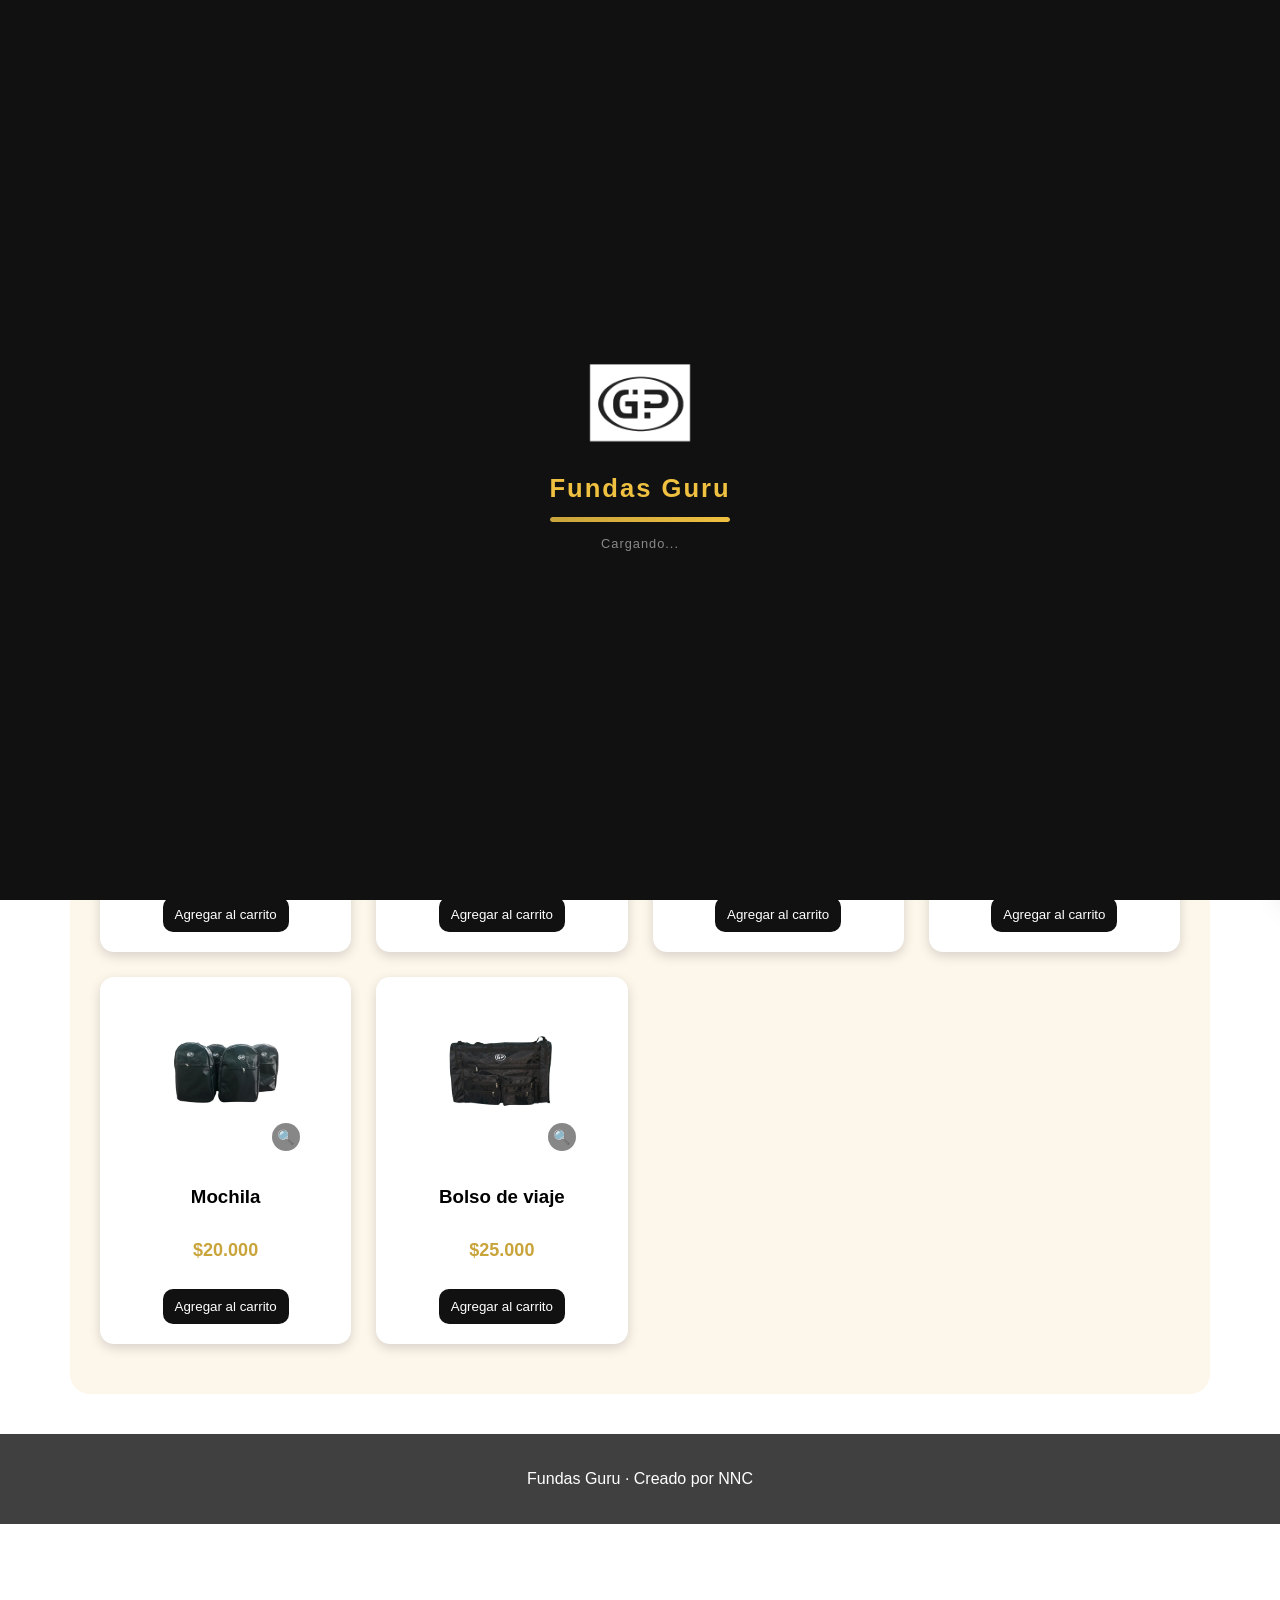
==== commit 45c42a83: "Agregar splash screen, visor de imagen y reordenar carrito/hamburguesa Co-Authored-By: Claude Sonnet" ====
--- a/producto.html
+++ b/producto.html
@@ -16,14 +16,15 @@
       <span>Fundas Guru</span>
     </div>
 
-    <button class="hamburger" onclick="toggleMenu()" aria-label="Abrir menú">☰</button>
-
     <nav class="nav-links" id="navLinks">
       <a href="index.html">Inicio</a>
       <a href="producto.html" class="active">Productos</a>
     </nav>
 
-    <button id="btnCarrito" class="carrito-btn-nav">🛒 <span id="carritoCount">0</span></button>
+    <div class="navbar-right">
+      <button id="btnCarrito" class="carrito-btn-nav">🛒 <span id="carritoCount">0</span></button>
+      <button class="hamburger" onclick="toggleMenu()" aria-label="Abrir menú">☰</button>
+    </div>
   </header>
 
   <div id="cotizacion" class="cotizacion-bar"></div>
@@ -156,28 +157,6 @@
       <button id="btnVaciar" class="btn-sec">Vaciar</button>
       
       <button id="btnComprar" class="btn-wsp">Confirmar compra</button>
-    </div>
-  </div>
-
-  <!-- MODAL INFO + SLIDER PRO -->
-  <div id="modal" class="modal">
-    <div class="modal-content">
-      <span id="cerrar" class="cerrar">&times;</span>
-
-      <div class="slider">
-        <button id="prevImg" class="flecha" aria-label="Anterior">‹</button>
-
-        <div class="slider-viewport">
-          <div id="sliderTrack" class="slider-track"></div>
-        </div>
-
-        <button id="nextImg" class="flecha" aria-label="Siguiente">›</button>
-      </div>
-
-      <div id="dots" class="dots"></div>
-
-      <h2 id="modalTitulo"></h2>
-      <p id="modalPrecio"></p>
     </div>
   </div>
 
@@ -298,10 +277,22 @@
     </div>
   </div>
 
-  <!-- VISOR DE IMAGEN (ZOOM EXTRA) -->
-  <div id="visorImagen" class="visor">
-    <span id="cerrarVisor" class="cerrar">&times;</span>
-    <img id="imagenGrande" src="">
+  <!-- SPLASH SCREEN -->
+  <div id="splashScreen" class="splash">
+    <div class="splash-content">
+      <img src="multimedia/logo guru.png" alt="Fundas Guru" class="splash-logo" />
+      <p class="splash-nombre">Fundas Guru</p>
+      <div class="splash-bar-wrap">
+        <div class="splash-bar"></div>
+      </div>
+      <p class="splash-texto">Cargando...</p>
+    </div>
+  </div>
+
+  <!-- VISOR DE IMAGEN SIMPLE -->
+  <div id="visorImg" class="visor-simple">
+    <span class="visor-cerrar" id="cerrarVisorSimple">&times;</span>
+    <img id="visorImgSrc" src="" alt="" />
   </div>
 
   <script src="app.js"></script>
--- a/styles.css
+++ b/styles.css
@@ -54,16 +54,134 @@
   border-color: #f0c040;
 }
 
+.navbar-right {
+  display: flex;
+  align-items: center;
+  gap: 8px;
+  flex-shrink: 0;
+}
+
 .hamburger {
   display: none;
   background: transparent;
   border: 1px solid white;
   color: white;
-  font-size: 28px;
-  padding: 6px 12px;
+  font-size: 24px;
+  padding: 6px 11px;
   border-radius: 8px;
   cursor: pointer;
 }
+
+/* ===== SPLASH SCREEN ===== */
+.splash {
+  position: fixed;
+  inset: 0;
+  background: #111;
+  z-index: 9999;
+  display: flex;
+  align-items: center;
+  justify-content: center;
+  transition: opacity 0.6s ease;
+}
+
+.splash.oculto {
+  opacity: 0;
+  pointer-events: none;
+}
+
+.splash-content {
+  display: flex;
+  flex-direction: column;
+  align-items: center;
+  gap: 14px;
+}
+
+.splash-logo {
+  width: 110px;
+  animation: splashPulse 1.2s ease-in-out infinite alternate;
+}
+
+@keyframes splashPulse {
+  from { transform: scale(1);    filter: drop-shadow(0 0 10px rgba(201,164,59,0.4)); }
+  to   { transform: scale(1.08); filter: drop-shadow(0 0 24px rgba(201,164,59,0.9)); }
+}
+
+.splash-nombre {
+  color: #f0c040;
+  font-size: 1.6rem;
+  font-weight: bold;
+  letter-spacing: 2px;
+  margin: 0;
+}
+
+.splash-bar-wrap {
+  width: 180px;
+  height: 5px;
+  background: rgba(255,255,255,0.15);
+  border-radius: 999px;
+  overflow: hidden;
+}
+
+.splash-bar {
+  height: 100%;
+  width: 0%;
+  background: linear-gradient(90deg, #c9a43b, #f0c040);
+  border-radius: 999px;
+  animation: splashLoad 5s linear forwards;
+}
+
+@keyframes splashLoad {
+  from { width: 0%; }
+  to   { width: 100%; }
+}
+
+.splash-texto {
+  color: rgba(255,255,255,0.5);
+  font-size: 0.8rem;
+  margin: 0;
+  letter-spacing: 1px;
+}
+
+/* ===== VISOR DE IMAGEN SIMPLE ===== */
+.visor-simple {
+  display: none;
+  position: fixed;
+  inset: 0;
+  background: rgba(0,0,0,0.88);
+  z-index: 5000;
+  align-items: center;
+  justify-content: center;
+  padding: 20px;
+}
+
+.visor-simple.show { display: flex; }
+
+.visor-simple img {
+  max-width: 90%;
+  max-height: 85vh;
+  border-radius: 14px;
+  object-fit: contain;
+  animation: visorZoom 0.3s ease;
+  box-shadow: 0 10px 40px rgba(0,0,0,0.5);
+}
+
+@keyframes visorZoom {
+  from { transform: scale(0.75); opacity: 0; }
+  to   { transform: scale(1);    opacity: 1; }
+}
+
+.visor-cerrar {
+  position: absolute;
+  top: 20px;
+  right: 28px;
+  font-size: 44px;
+  color: #fff;
+  cursor: pointer;
+  line-height: 1;
+  transition: color 0.2s;
+}
+
+.visor-cerrar:hover { color: #f0c040; }
 
 /* ===== BARRA COTIZACIÓN USD ===== */
 .cotizacion-bar {
@@ -269,95 +387,11 @@
 
 .whatsapp:hover { transform: scale(1.1); }
 
-/* ===== MODAL ===== */
-.modal {
-  display: none;
-  position: fixed;
-  inset: 0;
-  background: rgba(0,0,0,0.6);
-  align-items: center;
-  justify-content: center;
-  z-index: 2000;
-}
-
-.modal.show { display: flex; }
-
-.modal-content {
-  background: #fff;
-  width: min(620px, 92%);
-  border-radius: 16px;
-  padding: 20px;
-  text-align: center;
-  position: relative;
-}
-
 .cerrar {
   float: right;
   font-size: 28px;
   cursor: pointer;
 }
-
-/* ===== SLIDER MODAL PRO ===== */
-.slider{
-  position: relative;
-  display: grid;
-  grid-template-columns: 50px 1fr 50px;
-  align-items: center;
-  gap: 10px;
-  margin-top: 10px;
-}
-
-.flecha{
-  border: none;
-  background: rgba(0,0,0,0.08);
-  width: 42px;
-  height: 42px;
-  border-radius: 50%;
-  cursor: pointer;
-  font-size: 28px;
-  display: flex;
-  align-items: center;
-  justify-content: center;
-}
-
-.flecha:hover{ background: rgba(0,0,0,0.15); }
-
-.slider-viewport{
-  overflow: hidden;
-  width: 100%;
-}
-
-.slider-track{
-  display: flex;
-  transition: transform 0.35s ease;
-  will-change: transform;
-}
-
-.slider-track img{
-  width: 220px;
-  height: 220px;
-  object-fit: contain;
-  flex: 0 0 100%;
-  user-select: none;
-  pointer-events: none;
-}
-
-.dots{
-  display: flex;
-  justify-content: center;
-  gap: 8px;
-  margin-top: 12px;
-}
-
-.dot{
-  width: 10px;
-  height: 10px;
-  border-radius: 50%;
-  background: #ccc;
-  cursor: pointer;
-}
-
-.dot.active{ background: #111; }
 
 /* ===== BOTON WHATSAPP EN CARRITO ===== */
 .btn-wsp{
@@ -509,38 +543,6 @@
   cursor: pointer;
 }
 
-/* ===== VISOR DE IMAGEN (ZOOM EXTRA) ===== */
-.visor {
-  display: none;
-  position: fixed;
-  inset: 0;
-  background: rgba(0,0,0,0.85);
-  justify-content: center;
-  align-items: center;
-  z-index: 3000;
-}
-
-.visor img {
-  max-width: 80%;
-  max-height: 80%;
-  border-radius: 12px;
-  animation: zoomIn 0.3s ease;
-}
-
-@keyframes zoomIn {
-  from { transform: scale(0.7); opacity: 0; }
-  to   { transform: scale(1); opacity: 1; }
-}
-
-.visor .cerrar {
-  position: absolute;
-  top: 30px;
-  right: 40px;
-  font-size: 40px;
-  color: white;
-  cursor: pointer;
-  float: none;
-}
 
 /* ===== TABLET GRANDE (≤ 900px) ===== */
 @media (max-width: 900px) {
@@ -572,18 +574,20 @@
     padding: 6px 10px;
   }
 
+  /* Menú desplegable: se abre pegado a la pared derecha */
   .nav-links {
     display: none;
     position: absolute;
-    top: 68px;
-    right: 15px;
-    background: rgba(0,0,0,0.92);
-    padding: 12px;
-    border-radius: 12px;
+    top: 100%;
+    right: 0;
+    background: rgba(0,0,0,0.95);
+    padding: 12px 16px;
+    border-radius: 0 0 0 14px;
     flex-direction: column;
-    gap: 10px;
+    gap: 8px;
     z-index: 999;
-    min-width: 180px;
+    min-width: 160px;
+    box-shadow: -4px 4px 20px rgba(0,0,0,0.4);
   }
 
   .nav-links.open { display: flex; }
@@ -750,14 +754,6 @@
     font-size: 0.88rem;
     padding: 10px 10px;
   }
-
-  /* Modal producto */
-  .slider-track img {
-    width: 160px;
-    height: 160px;
-  }
-
-  .modal-content { padding: 14px; }
 
   /* Whatsapp */
   .whatsapp {
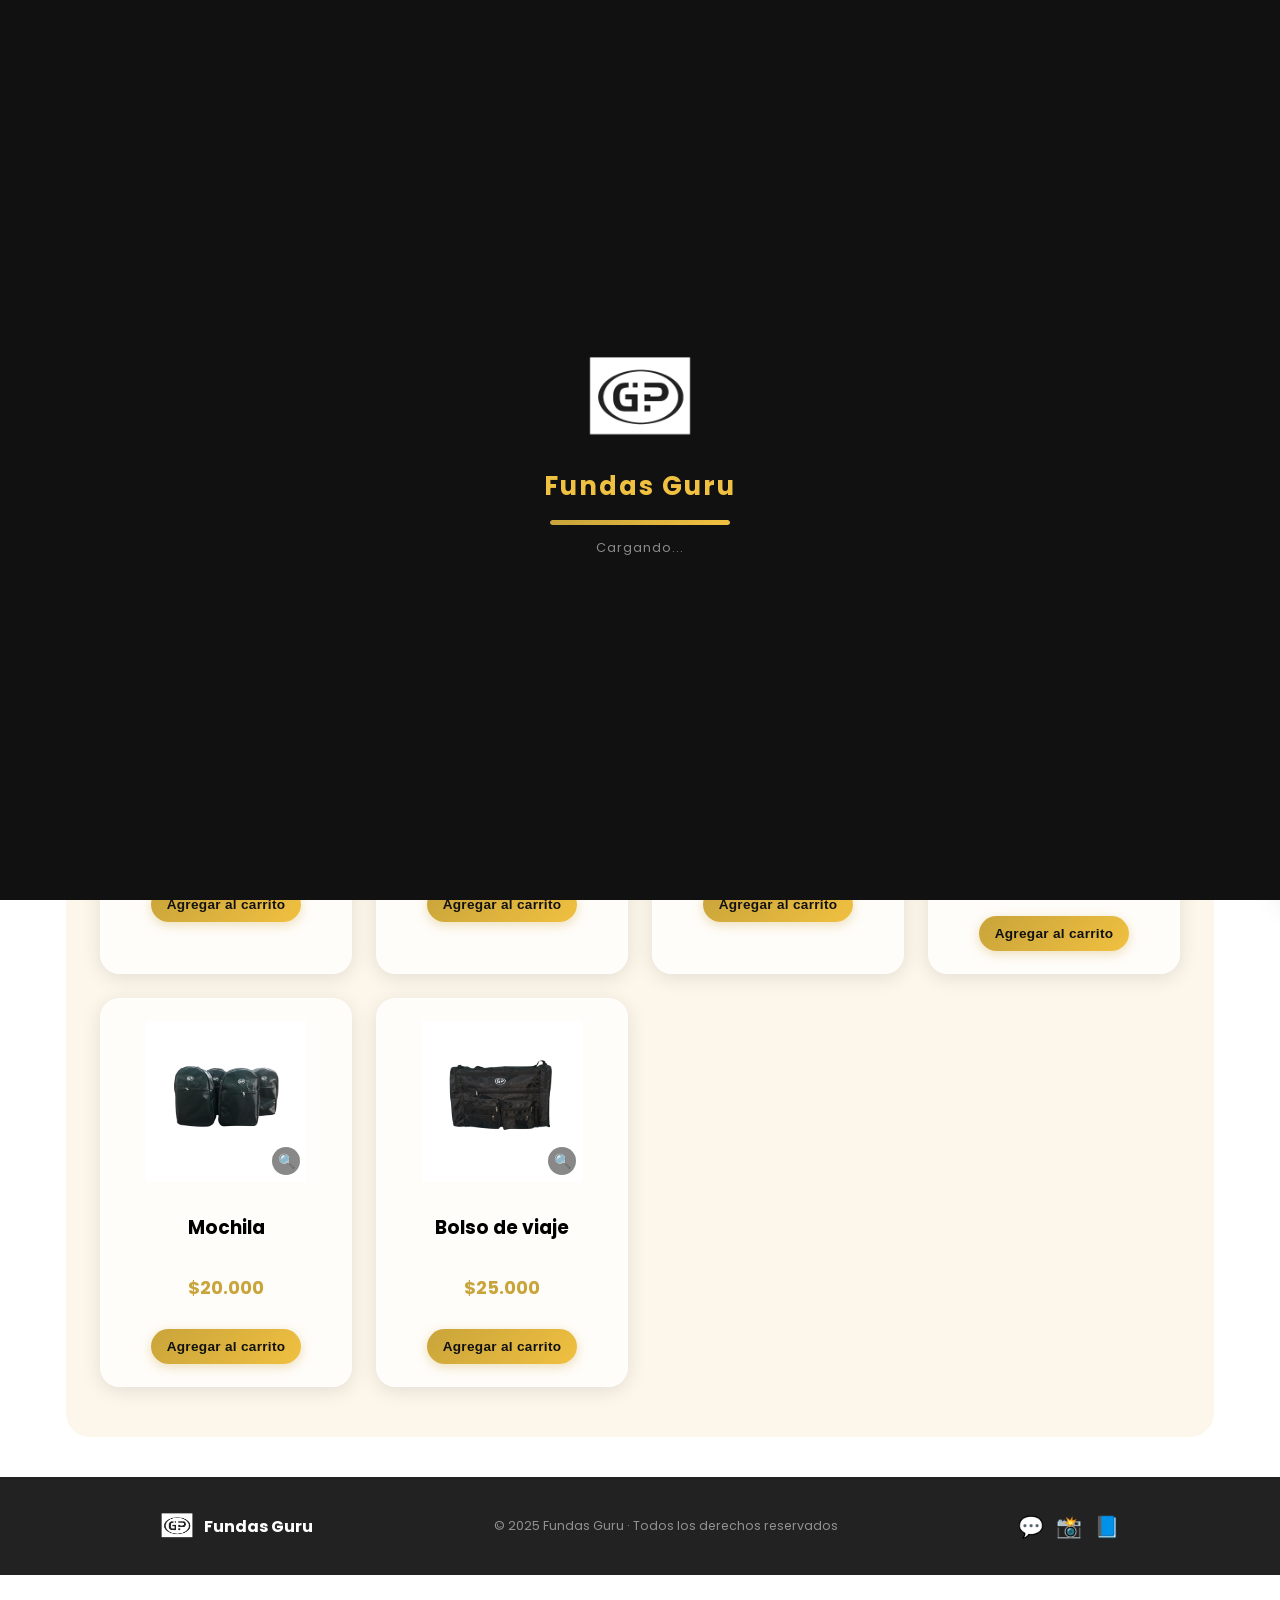
==== commit aabb19d7: "Modernizar diseño: Poppins, hero, navbar blur, glassmorphism, footer y quitar API dólar Co-Authored-" ====
--- a/producto.html
+++ b/producto.html
@@ -4,6 +4,9 @@
   <meta charset="UTF-8" />
   <meta name="viewport" content="width=device-width, initial-scale=1.0" />
   <title>Productos - Fundas Guru</title>
+  <link rel="preconnect" href="https://fonts.googleapis.com">
+  <link rel="preconnect" href="https://fonts.gstatic.com" crossorigin>
+  <link href="https://fonts.googleapis.com/css2?family=Poppins:wght@300;400;600;700;800&display=swap" rel="stylesheet">
   <link rel="stylesheet" href="styles.css" />
 </head>
 
@@ -26,8 +29,6 @@
       <button class="hamburger" onclick="toggleMenu()" aria-label="Abrir menú">☰</button>
     </div>
   </header>
-
-  <div id="cotizacion" class="cotizacion-bar"></div>
 
   <main>
   <h1>Productos</h1>
@@ -134,8 +135,19 @@
     </div>
   </main>
 
-  <footer>
-    <p>Fundas Guru · Creado por NNC</p>
+  <footer class="footer-moderno">
+    <div class="footer-inner">
+      <div class="footer-marca">
+        <img src="multimedia/logo guru.png" alt="Logo" class="footer-logo">
+        <span>Fundas Guru</span>
+      </div>
+      <p class="footer-copy">© 2025 Fundas Guru · Todos los derechos reservados</p>
+      <div class="footer-redes">
+        <a href="https://w.app/waxc7u" target="_blank" title="WhatsApp">💬</a>
+        <a href="#" title="Instagram">📸</a>
+        <a href="#" title="Facebook">📘</a>
+      </div>
+    </div>
   </footer>
 
   <!-- BOTÓN WHATSAPP GENERAL -->
--- a/styles.css
+++ b/styles.css
@@ -1,7 +1,7 @@
 /* ===== RESET ===== */
 body {
   margin: 0;
-  font-family: Arial, sans-serif;
+  font-family: 'Poppins', Arial, sans-serif;
   background-image: url("multimedia/fondo.jpeg");
   background-size: cover;
   background-position: center;
@@ -17,39 +17,55 @@
   display: flex;
   justify-content: space-between;
   align-items: center;
-  padding: 20px 30px;
-  background-color: rgba(0,0,0,0.6);
+  padding: 16px 32px;
+  background: rgba(0,0,0,0.35);
+  backdrop-filter: blur(0px);
   color: white;
-  position: relative;
+  position: fixed;
+  top: 0;
+  left: 0;
+  right: 0;
+  z-index: 1000;
+  transition: background 0.4s ease, backdrop-filter 0.4s ease, box-shadow 0.4s ease;
+}
+
+.navbar.scrolled {
+  background: rgba(10,10,10,0.85);
+  backdrop-filter: blur(14px);
+  box-shadow: 0 4px 24px rgba(0,0,0,0.4);
 }
 
 .logo {
   display: flex;
   align-items: center;
   gap: 10px;
-  font-weight: bold;
-}
-
-.logo-img { width: 50px; }
+  font-weight: 700;
+  font-size: 1.05rem;
+  letter-spacing: 0.5px;
+}
+
+.logo-img { width: 44px; }
 
 .nav-links {
   display: flex;
   align-items: center;
+  gap: 6px;
 }
 
 .nav-links a {
-  color: white;
+  color: rgba(255,255,255,0.85);
   text-decoration: none;
-  margin-left: 15px;
-  padding: 8px 14px;
-  border: 1px solid white;
-  border-radius: 6px;
-  transition: all 0.3s ease;
+  padding: 7px 16px;
+  border-radius: 999px;
+  font-size: 0.9rem;
+  font-weight: 500;
+  transition: all 0.25s ease;
+  border: 1px solid transparent;
 }
 
 .nav-links a:hover,
 .nav-links a.active {
-  background-color: #f0c040;
+  background: #f0c040;
   color: #111;
   border-color: #f0c040;
 }
@@ -64,12 +80,17 @@
 .hamburger {
   display: none;
   background: transparent;
-  border: 1px solid white;
+  border: 1px solid rgba(255,255,255,0.5);
   color: white;
-  font-size: 24px;
+  font-size: 22px;
   padding: 6px 11px;
   border-radius: 8px;
   cursor: pointer;
+  transition: 0.2s;
+}
+
+.hamburger:hover {
+  background: rgba(255,255,255,0.1);
 }
 
 /* ===== SPLASH SCREEN ===== */
@@ -127,7 +148,7 @@
   width: 0%;
   background: linear-gradient(90deg, #c9a43b, #f0c040);
   border-radius: 999px;
-  animation: splashLoad 5s linear forwards;
+  animation: splashLoad 4s linear forwards;
 }
 
 @keyframes splashLoad {
@@ -183,28 +204,155 @@
 
 .visor-cerrar:hover { color: #f0c040; }
 
-/* ===== BARRA COTIZACIÓN USD ===== */
-.cotizacion-bar {
-  background: rgba(0,0,0,0.55);
+/* ===== HERO (INDEX) ===== */
+.hero {
+  position: relative;
+  min-height: 100vh;
+  display: flex;
+  align-items: center;
+  justify-content: center;
+  overflow: hidden;
+  padding-top: 80px;
+}
+
+.hero-bg {
+  position: absolute;
+  inset: 0;
+  width: 100%;
+  height: 100%;
+  object-fit: cover;
+  object-position: center;
+  filter: brightness(0.45);
+}
+
+.hero-overlay {
+  position: absolute;
+  inset: 0;
+  background: linear-gradient(160deg, rgba(0,0,0,0.55) 0%, rgba(201,164,59,0.15) 100%);
+}
+
+.hero-content {
+  position: relative;
+  z-index: 1;
+  text-align: center;
+  color: #fff;
+  padding: 0 20px;
+  max-width: 700px;
+  animation: heroFadeIn 1s ease both;
+}
+
+@keyframes heroFadeIn {
+  from { opacity: 0; transform: translateY(30px); }
+  to   { opacity: 1; transform: translateY(0); }
+}
+
+.hero-badge {
+  display: inline-block;
+  background: rgba(240,192,64,0.2);
+  border: 1px solid rgba(240,192,64,0.6);
   color: #f0c040;
+  font-size: 0.82rem;
+  font-weight: 600;
+  padding: 5px 16px;
+  border-radius: 999px;
+  letter-spacing: 1px;
+  margin-bottom: 18px;
+}
+
+.hero-titulo {
+  font-size: clamp(2rem, 6vw, 3.6rem);
+  font-weight: 800;
+  line-height: 1.15;
+  margin: 0 0 16px;
+  letter-spacing: -0.5px;
+}
+
+.hero-dorado { color: #f0c040; }
+
+.hero-sub {
+  font-size: 1.1rem;
+  font-weight: 300;
+  color: rgba(255,255,255,0.8);
+  margin: 0 0 32px;
+  line-height: 1.6;
+}
+
+.hero-btn {
+  display: inline-block;
+  background: linear-gradient(135deg, #c9a43b, #f0c040);
+  color: #111;
+  font-weight: 700;
+  font-size: 1rem;
+  padding: 14px 36px;
+  border-radius: 999px;
+  text-decoration: none;
+  transition: transform 0.2s, box-shadow 0.2s;
+  box-shadow: 0 6px 24px rgba(201,164,59,0.45);
+}
+
+.hero-btn:hover {
+  transform: translateY(-3px);
+  box-shadow: 0 10px 32px rgba(201,164,59,0.6);
+}
+
+/* ===== FEATURES (INDEX) ===== */
+.features {
+  display: grid;
+  grid-template-columns: repeat(3, 1fr);
+  gap: 24px;
+  max-width: 960px;
+  margin: 0 auto;
+  padding: 60px 24px;
+}
+
+.feature-card {
+  background: rgba(253,246,234,0.92);
+  border-radius: 18px;
+  padding: 32px 24px;
   text-align: center;
-  font-size: 0.85rem;
-  font-weight: bold;
-  padding: 6px 16px;
-  letter-spacing: 0.5px;
-}
-
-/* ===== CONTENIDO ===== */
+  box-shadow: 0 4px 20px rgba(0,0,0,0.1);
+  transition: transform 0.3s, box-shadow 0.3s;
+}
+
+.feature-card:hover {
+  transform: translateY(-6px);
+  box-shadow: 0 12px 32px rgba(0,0,0,0.15);
+}
+
+.feature-icon {
+  font-size: 2.4rem;
+  margin-bottom: 12px;
+}
+
+.feature-card h3 {
+  font-size: 1rem;
+  font-weight: 700;
+  margin: 0 0 8px;
+  color: #111;
+}
+
+.feature-card p {
+  font-size: 0.88rem;
+  color: #666;
+  margin: 0;
+}
+
+/* ===== CONTENIDO (PRODUCTOS) ===== */
 main {
   background-color: rgba(253, 246, 234, 0.92);
-  margin: 40px auto;
-  padding: 50px 20px;
-  border-radius: 20px;
+  margin: 100px auto 40px;
+  padding: 50px 24px;
+  border-radius: 24px;
   max-width: 1100px;
   text-align: center;
 }
 
-main h1 { font-size: 42px; }
+main h1 {
+  font-size: clamp(1.8rem, 4vw, 2.8rem);
+  font-weight: 800;
+  letter-spacing: -0.5px;
+  margin-bottom: 4px;
+}
 
 .imagen-principal {
   display: block;
@@ -250,7 +398,7 @@
 .productos {
   display: grid;
   grid-template-columns: repeat(auto-fit, minmax(230px, 1fr));
-  gap: 25px;
+  gap: 24px;
   max-width: 1100px;
   margin: 30px auto 0;
   padding: 0 10px;
@@ -258,18 +406,29 @@
 
 .producto {
   position: relative;
-  background-color: white;
-  padding: 20px;
-  border-radius: 14px;
+  background: rgba(255,255,255,0.75);
+  backdrop-filter: blur(10px);
+  -webkit-backdrop-filter: blur(10px);
+  border: 1px solid rgba(255,255,255,0.6);
+  padding: 22px 18px;
+  border-radius: 20px;
   text-align: center;
-  box-shadow: 0 4px 12px rgba(0,0,0,0.15);
-  transition: 0.3s ease;
-  cursor: pointer;
+  box-shadow: 0 4px 20px rgba(0,0,0,0.1);
+  transition: transform 0.3s ease, box-shadow 0.3s ease;
+  cursor: pointer;
+  opacity: 0;
+  transform: translateY(24px);
+}
+
+.producto.visible {
+  opacity: 1;
+  transform: translateY(0);
+  transition: opacity 0.5s ease, transform 0.5s ease, box-shadow 0.3s ease;
 }
 
 .producto:hover {
-  transform: translateY(-6px);
-  box-shadow: 0 8px 20px rgba(0,0,0,0.2);
+  transform: translateY(-7px);
+  box-shadow: 0 16px 40px rgba(0,0,0,0.18);
 }
 
 /* IMAGEN CON ZOOM */
@@ -319,18 +478,22 @@
 /* BOTON AGREGAR */
 .btn-add {
   margin-top: 10px;
-  padding: 10px 12px;
+  padding: 10px 16px;
   border: none;
-  border-radius: 10px;
-  cursor: pointer;
-  background: #111;
-  color: #fff;
-  transition: 0.3s;
+  border-radius: 999px;
+  cursor: pointer;
+  background: linear-gradient(135deg, #c9a43b, #f0c040);
+  color: #111;
+  font-weight: 700;
+  font-size: 0.85rem;
+  letter-spacing: 0.3px;
+  transition: transform 0.2s, box-shadow 0.2s;
+  box-shadow: 0 3px 12px rgba(201,164,59,0.35);
 }
 
 .btn-add:hover {
-  background: #f0c040;
-  color: #111;
+  transform: translateY(-2px);
+  box-shadow: 0 6px 20px rgba(201,164,59,0.55);
 }
 
 /* ===== LUPA SOBRE IMAGEN ===== */
@@ -365,12 +528,53 @@
 }
 
 /* ===== FOOTER ===== */
-footer {
-  background-color: rgba(0,0,0,0.75);
+.footer-moderno {
+  background: rgba(10,10,10,0.9);
+  backdrop-filter: blur(10px);
   color: white;
-  text-align: center;
-  padding: 20px;
-}
+  padding: 32px 24px;
+  margin-top: 20px;
+}
+
+.footer-inner {
+  max-width: 960px;
+  margin: 0 auto;
+  display: flex;
+  align-items: center;
+  justify-content: space-between;
+  flex-wrap: wrap;
+  gap: 16px;
+}
+
+.footer-marca {
+  display: flex;
+  align-items: center;
+  gap: 10px;
+  font-weight: 700;
+  font-size: 1rem;
+}
+
+.footer-logo { width: 34px; }
+
+.footer-copy {
+  font-size: 0.78rem;
+  color: rgba(255,255,255,0.5);
+  margin: 0;
+}
+
+.footer-redes {
+  display: flex;
+  gap: 12px;
+}
+
+.footer-redes a {
+  font-size: 1.3rem;
+  text-decoration: none;
+  transition: transform 0.2s;
+  display: inline-block;
+}
+
+.footer-redes a:hover { transform: scale(1.2); }
 
 /* ===== WHATSAPP ===== */
 .whatsapp {
@@ -547,7 +751,7 @@
 /* ===== TABLET GRANDE (≤ 900px) ===== */
 @media (max-width: 900px) {
   main {
-    margin: 24px 16px;
+    margin: 90px 16px 40px;
     padding: 36px 20px;
   }
 
@@ -559,6 +763,11 @@
   .imagen-principal {
     width: 100% !important;
     max-width: 420px;
+  }
+
+  .features {
+    grid-template-columns: repeat(2, 1fr);
+    padding: 40px 20px;
   }
 }
 
@@ -600,12 +809,22 @@
 
   /* Main */
   main {
-    margin: 16px 12px;
+    margin: 80px 12px 32px;
     padding: 28px 16px;
     border-radius: 16px;
   }
 
   main h1 { font-size: 30px; }
+
+  .features {
+    grid-template-columns: 1fr;
+    padding: 28px 16px;
+  }
+
+  .footer-inner {
+    flex-direction: column;
+    text-align: center;
+  }
 
   /* Productos */
   .producto h3::after { width: 60%; }
@@ -647,12 +866,16 @@
 
   /* Main */
   main {
-    margin: 10px 8px;
+    margin: 72px 8px 24px;
     padding: 20px 12px;
     border-radius: 12px;
   }
 
   main h1 { font-size: 24px; }
+
+  .hero-titulo { font-size: 2rem; }
+  .hero-sub    { font-size: 0.95rem; }
+  .hero-btn    { padding: 12px 28px; font-size: 0.9rem; }
 
   /* Index imagen */
   .imagen-principal {
